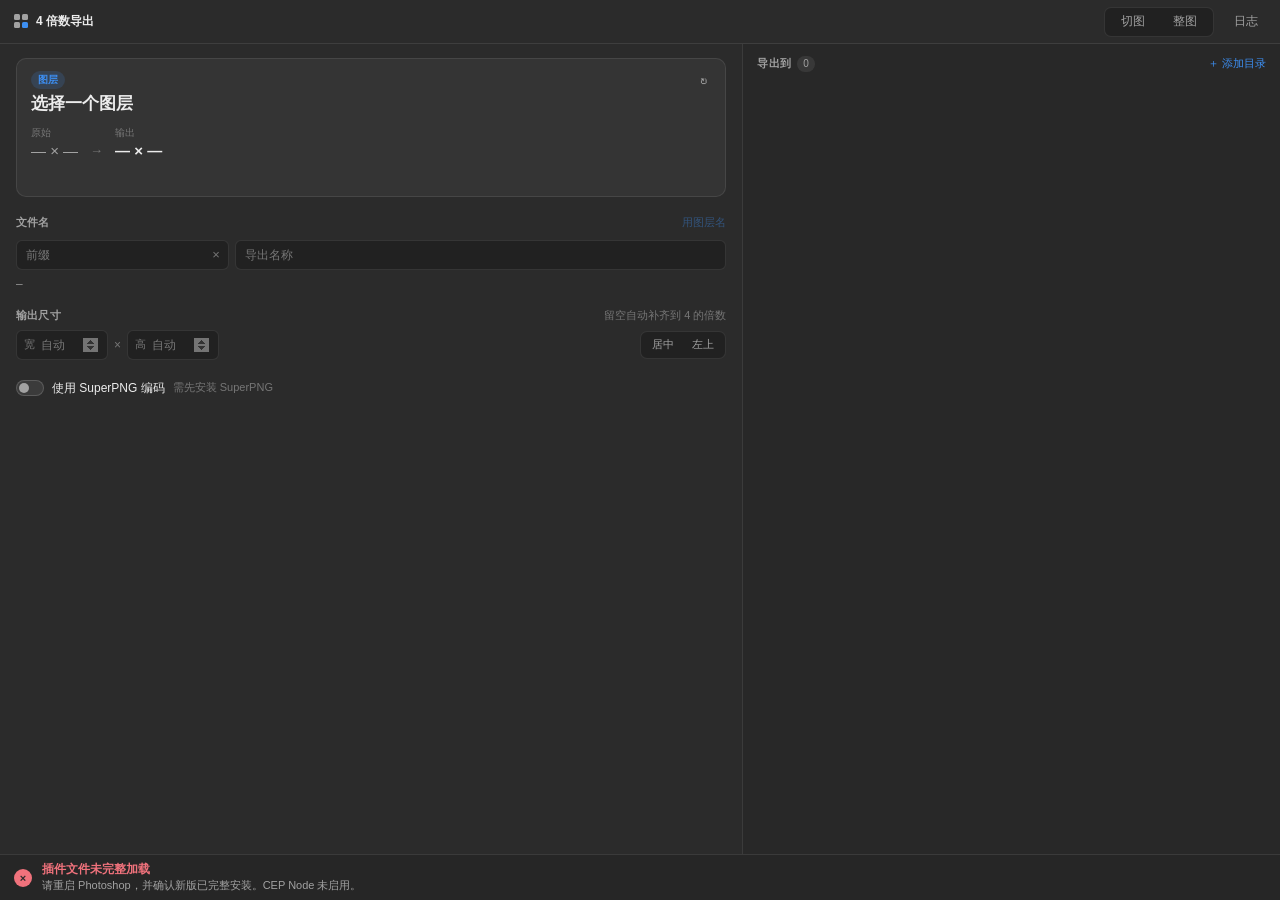
==== com.align4.export/index.html @ 16d5cb98 "feat: redesigned panel and unified export pipeline in v2.0.0 - New layout: selection/canvas mode swi" ====
<!doctype html>
<html lang="zh-CN">
<head><meta charset="utf-8"><meta name="viewport" content="width=device-width,initial-scale=1">
<meta http-equiv="Content-Security-Policy" content="default-src 'self'; script-src 'self'; style-src 'self'; connect-src 'self'; img-src 'self' data:">
<title>4 倍数导出</title><link rel="stylesheet" href="css/panel.css"></head>
<body>
<div class="app" id="app">
 <header class="topbar">
  <div class="brand"><span class="brand-mark" aria-hidden="true"><i></i><i></i><i></i><i></i></span><span>4 倍数导出</span></div>
  <div class="segmented mode-switch" role="tablist" aria-label="导出对象">
   <button id="modeSelection" role="tab" title="导出选中的图层 / 图层组 / 画板">切图</button><button id="modeCanvas" role="tab" title="导出整张画布，不受选中图层影响">整图</button>
  </div>
  <button id="openLog" class="ghost-button" title="运行日志与诊断信息">日志</button>
 </header>

 <div class="body">
  <div class="object-area">
   <section class="object" aria-live="polite">
    <div class="object-head"><span id="objectKind" class="badge">图层</span><button id="refresh" class="icon-button" title="重新读取当前选择" aria-label="重新读取当前选择">↻</button></div>
    <h1 id="objectName">选择一个图层</h1>
    <div class="size-flow">
     <div class="size-cell"><span class="size-label">原始</span><span id="sizeSource" class="size-value">— × —</span></div>
     <span class="size-arrow" aria-hidden="true">→</span>
     <div class="size-cell"><span class="size-label">输出</span><strong id="sizeTarget" class="size-value">— × —</strong></div>
    </div>
    <p id="objectHint" class="hint"></p>
   </section>

  </div>
  <main class="settings">
   <section class="group">
    <div class="group-head"><h2>文件名</h2><button id="resetName" class="link-button" disabled>用图层名</button></div>
    <div class="name-row">
     <div class="field prefix-field"><input id="prefix" type="text" maxlength="32" placeholder="前缀" autocomplete="off" spellcheck="false" aria-label="文件名前缀"><button id="clearPrefix" class="field-clear" title="清空前缀" aria-label="清空前缀">×</button></div>
     <div class="field name-field"><input id="exportName" type="text" maxlength="120" placeholder="导出名称" autocomplete="off" spellcheck="false" aria-label="导出名称" title="按 Enter 导出到最近使用的目录"></div>
    </div>
    <p class="file-preview"><span id="fileName">—</span></p>
   </section>

   <section class="group" id="sizeGroup">
    <div class="group-head"><h2>输出尺寸</h2><span class="muted">留空自动补齐到 4 的倍数</span></div>
    <div class="size-row">
     <label class="field size-field"><span>宽</span><input id="minWidth" type="number" min="1" max="30000" step="1" placeholder="自动" aria-label="最小输出宽度"></label>
     <span class="times">×</span>
     <label class="field size-field"><span>高</span><input id="minHeight" type="number" min="1" max="30000" step="1" placeholder="自动" aria-label="最小输出高度"></label>
     <div class="segmented small anchor-switch" role="radiogroup" aria-label="补边位置">
      <button id="anchorCenter" role="radio" title="透明边均匀分布在四周">居中</button><button id="anchorTopLeft" role="radio" title="透明边只加在右侧和下方">左上</button>
     </div>
    </div>
   </section>

   <label class="toggle-row" title="补边后调用已安装的 SuperPNG 重新编码；失败时不会改存普通 PNG">
    <input id="superPNG" type="checkbox"><span class="toggle" aria-hidden="true"></span><span>使用 SuperPNG 编码</span><span class="muted">需先安装 SuperPNG</span>
   </label>
  </main>

  <aside class="destinations" aria-label="导出目录">
   <div class="dest-head"><h2>导出到</h2><span id="directoryCount" class="count">0</span><button id="addDirectory" class="link-button">＋ 添加目录</button></div>
   <div id="directoryList" class="dest-list"></div>
  </aside>
 </div>

 <footer class="statusbar" id="statusbar" data-kind="idle" role="status" aria-live="polite">
  <span class="status-icon" aria-hidden="true"></span>
  <div class="status-text"><strong id="statusTitle">正在连接 Photoshop…</strong><span id="statusDetail"></span></div>
  <button id="statusOpen" class="ghost-button" hidden>打开目录</button>
  <button id="statusLog" class="ghost-button" hidden>查看日志</button>
  <button id="cancelJob" class="ghost-button danger" hidden>取消</button>
  <div class="progress" aria-hidden="true"><i></i></div>
 </footer>

 <section id="logPanel" class="log-panel" hidden aria-label="运行日志">
  <header class="log-header">
   <h2>运行日志</h2>
   <label class="log-verbose"><input id="logVerbose" type="checkbox">显示详细</label>
   <button id="logCopy" class="primary-button" title="复制环境、日志与 Generator 日志，可直接粘贴发送">复制诊断信息</button>
   <button id="logFolder" class="ghost-button" title="打开日志文件所在目录">打开日志目录</button>
   <button id="logClose" class="icon-button" aria-label="关闭日志">×</button>
  </header>
  <div id="logList" class="log-list" role="log"></div>
  <footer class="log-footer"><span id="logNote"></span><span id="version">v2.0.0</span><button id="restoreSize" class="link-button" title="把面板恢复为 760 × 620">恢复默认大小</button></footer>
  <textarea id="debug" class="debug" hidden readonly aria-label="诊断信息，可按 Ctrl+C 复制"></textarea>
 </section>
</div>
<script src="js/panel.js"></script>
</body>
</html>
---- com.align4.export/css/panel.css ----
/* 4 倍数导出 — panel styles.
   Targets CEP 9+ (Chromium 61): no flex `gap`, `inset`, `:focus-visible` or `:is()`. */

:root {
  --bg: #2b2b2b;            /* replaced at runtime with Photoshop's panel colour */
  --surface: rgba(255, 255, 255, .045);
  --surface-strong: rgba(255, 255, 255, .08);
  --field: rgba(0, 0, 0, .22);
  --border: rgba(255, 255, 255, .09);
  --border-strong: rgba(255, 255, 255, .16);
  --text: #ececec;
  --muted: #a2a2a2;
  --faint: #767676;
  --accent: #3d8ff2;
  --accent-hover: #5aa1f6;
  --accent-soft: rgba(61, 143, 242, .16);
  --accent-ink: #fff;
  --ok: #4cc38a;
  --warn: #e7b44f;
  --err: #f0727c;
  --radius: 8px;
  --mono: Consolas, "Cascadia Mono", "Microsoft YaHei UI", monospace;
}
:root[data-theme="light"] {
  --surface: rgba(0, 0, 0, .035);
  --surface-strong: rgba(0, 0, 0, .07);
  --field: #fff;
  --border: rgba(0, 0, 0, .1);
  --border-strong: rgba(0, 0, 0, .2);
  --text: #1f1f1f;
  --muted: #5f5f5f;
  --faint: #8a8a8a;
  --accent: #1473e6;
  --accent-hover: #0d66d0;
  --accent-soft: rgba(20, 115, 230, .12);
  --ok: #138a52;
  --warn: #a8700b;
  --err: #c9252d;
}

* { box-sizing: border-box; }
html, body { height: 100%; margin: 0; }
body {
  background: var(--bg); color: var(--text); overflow: hidden;
  font: 12px/1.45 "Segoe UI", "Microsoft YaHei UI", "Microsoft YaHei", -apple-system, sans-serif;
  -webkit-font-smoothing: antialiased;
}
button, input, select, textarea { font: inherit; color: inherit; }
button { border: 0; background: none; cursor: pointer; padding: 0; transition: background-color .12s, color .12s, border-color .12s; }
button:disabled { cursor: default; opacity: .4; }
input:focus, button:focus { outline: none; }
button:focus { box-shadow: 0 0 0 2px var(--accent-soft); }
button:focus:not(:hover) { box-shadow: 0 0 0 2px var(--accent); }
button:active:not(:disabled) { -webkit-transform: translateY(1px); transform: translateY(1px); }
[hidden] { display: none !important; }
h1, h2, p { margin: 0; }
h2 { font-size: 11px; font-weight: 600; color: var(--muted); letter-spacing: .02em; }
.muted { color: var(--faint); font-size: 11px; }

.app { display: flex; flex-direction: column; height: 100%; }

/* ---- Top bar ---- */
.topbar { display: flex; align-items: center; height: 44px; flex: 0 0 44px; padding: 0 12px 0 14px; border-bottom: 1px solid var(--border); }
.brand { display: flex; align-items: center; font-weight: 600; font-size: 12px; white-space: nowrap; margin-right: auto; }
.brand-mark { display: grid; grid-template-columns: 6px 6px; grid-gap: 2px; margin-right: 8px; }
.brand-mark i { width: 6px; height: 6px; border-radius: 1.5px; background: var(--muted); }
.brand-mark i:last-child { background: var(--accent); }
.mode-switch { margin-right: 10px; }

.segmented { display: inline-flex; padding: 2px; border-radius: 7px; background: var(--field); border: 1px solid var(--border); }
.segmented button { height: 24px; padding: 0 14px; border-radius: 5px; color: var(--muted); font-weight: 500; white-space: nowrap; }
.segmented button:hover:not(:disabled) { color: var(--text); }
.segmented button[aria-selected="true"], .segmented button[aria-checked="true"] { background: var(--surface-strong); color: var(--text); box-shadow: 0 1px 2px rgba(0, 0, 0, .25); }
.segmented.small button { height: 22px; padding: 0 9px; font-size: 11px; }

.ghost-button { height: 26px; padding: 0 10px; border-radius: 6px; color: var(--muted); white-space: nowrap; }
.ghost-button:hover:not(:disabled) { background: var(--surface-strong); color: var(--text); }
.ghost-button.danger:hover:not(:disabled) { color: var(--err); }
.primary-button { height: 26px; padding: 0 12px; border-radius: 6px; background: var(--accent); color: var(--accent-ink); font-weight: 600; white-space: nowrap; }
.primary-button:hover:not(:disabled) { background: var(--accent-hover); }
.link-button { color: var(--accent); font-size: 11px; white-space: nowrap; padding: 2px 0; }
.link-button:hover:not(:disabled) { color: var(--accent-hover); text-decoration: underline; }
.icon-button { width: 26px; height: 26px; border-radius: 6px; color: var(--muted); font-size: 15px; line-height: 26px; text-align: center; }
.icon-button:hover:not(:disabled) { background: var(--surface-strong); color: var(--text); }

/* ---- Body: settings | destinations ---- */
.body { flex: 1; min-height: 0; display: grid; grid-template-columns: minmax(0, 1fr) minmax(250px, 42%); grid-template-rows: auto minmax(0, 1fr);
  grid-template-areas: "object dest" "settings dest"; }
.object-area { grid-area: object; min-width: 0; padding: 14px 16px 0; }
.settings { grid-area: settings; min-width: 0; overflow-y: auto; padding: 16px 16px 16px; }
.settings > * + * { margin-top: 16px; }
.destinations { grid-area: dest; min-width: 0; min-height: 0; display: flex; flex-direction: column; border-left: 1px solid var(--border); background: rgba(0, 0, 0, .08); }
:root[data-theme="light"] .destinations { background: rgba(0, 0, 0, .025); }

/* Object card */
.object { padding: 12px 14px; border-radius: 10px; background: var(--surface); border: 1px solid var(--border); }
.object-head { display: flex; align-items: center; justify-content: space-between; height: 22px; margin: -2px -6px 2px 0; }
.badge { display: inline-block; height: 18px; line-height: 18px; padding: 0 7px; border-radius: 9px; font-size: 10px; font-weight: 600; color: var(--accent); background: var(--accent-soft); }
.object h1 { font-size: 17px; font-weight: 600; line-height: 1.35; white-space: nowrap; overflow: hidden; text-overflow: ellipsis; }
.object.empty h1 { color: var(--muted); font-weight: 500; }
.size-flow { display: flex; align-items: flex-end; margin-top: 10px; }
.size-cell { min-width: 0; }
.size-label { display: block; font-size: 10px; color: var(--faint); }
.size-value { display: block; font-size: 15px; font-variant-numeric: tabular-nums; white-space: nowrap; color: var(--muted); }
strong.size-value { color: var(--text); font-weight: 600; }
.size-arrow { color: var(--faint); margin: 0 12px 1px; font-size: 13px; }
.hint { font-size: 11px; color: var(--faint); margin-top: 6px; min-height: 16px; }
.hint.warn { color: var(--warn); }

/* Groups and fields */
.group-head { display: flex; align-items: baseline; justify-content: space-between; margin-bottom: 7px; }
.group-head h2 { margin-right: 8px; }
.field { position: relative; display: block; }
.field input { width: 100%; height: 30px; padding: 0 9px; border-radius: 6px; border: 1px solid var(--border); background: var(--field); }
.field input::-webkit-input-placeholder { color: var(--faint); }
.field input:hover { border-color: var(--border-strong); }
.field input:focus { border-color: var(--accent); box-shadow: 0 0 0 2px var(--accent-soft); }
.field input:disabled { opacity: .5; }
.field.invalid input { border-color: var(--err); }
.name-row { display: flex; }
.prefix-field { flex: 0 0 30%; min-width: 0; margin-right: 6px; }
.prefix-field input { padding-right: 24px; }
.field-clear { position: absolute; right: 3px; top: 5px; width: 20px; height: 20px; border-radius: 4px; color: var(--faint); font-size: 13px; line-height: 20px; }
.field-clear:hover { color: var(--text); background: var(--surface-strong); }
.name-field { flex: 1; min-width: 0; }
.name-field.custom input { border-color: var(--accent-soft); }
.file-preview { margin-top: 6px; font: 11px/1.4 var(--mono); color: var(--muted); white-space: nowrap; overflow: hidden; text-overflow: ellipsis; }
.file-preview .warn { color: var(--warn); font-family: inherit; }

.size-row { display: flex; align-items: center; }
.size-field { width: 92px; flex: 0 1 92px; min-width: 64px; }
.size-field span { position: absolute; left: 8px; top: 7px; font-size: 11px; color: var(--faint); pointer-events: none; }
.size-field input { padding-left: 24px; font-variant-numeric: tabular-nums; }
.size-field input::-webkit-inner-spin-button { opacity: .4; }
.times { color: var(--faint); margin: 0 6px; }
.anchor-switch { margin-left: auto; padding-left: 2px; }

.toggle-row { display: flex; align-items: center; cursor: pointer; min-height: 24px; }
.toggle-row input { position: absolute; opacity: 0; width: 1px; height: 1px; }
.toggle { position: relative; width: 28px; height: 16px; flex: 0 0 28px; border-radius: 8px; background: var(--surface-strong); border: 1px solid var(--border-strong); margin-right: 8px; transition: background-color .15s; }
.toggle:after { content: ""; position: absolute; top: 2px; left: 2px; width: 10px; height: 10px; border-radius: 50%; background: var(--muted); transition: left .15s, background-color .15s; }
.toggle-row input:checked + .toggle { background: var(--accent); border-color: var(--accent); }
.toggle-row input:checked + .toggle:after { left: 14px; background: #fff; }
.toggle-row input:focus + .toggle { box-shadow: 0 0 0 2px var(--accent-soft); }
.toggle-row input:disabled ~ * { opacity: .5; }
.toggle-row .muted { margin-left: 8px; }

/* ---- Destinations ---- */
.dest-head { display: flex; align-items: center; height: 40px; flex: 0 0 40px; padding: 0 14px; }
.count { margin-left: 6px; min-width: 18px; height: 16px; line-height: 16px; padding: 0 5px; border-radius: 8px; text-align: center; font-size: 10px; color: var(--muted); background: var(--surface-strong); }
.dest-head .link-button { margin-left: auto; }
.dest-list { flex: 1; min-height: 0; overflow-y: auto; padding: 0 8px 10px; }

.dest { position: relative; display: flex; align-items: center; padding: 8px 8px 8px 10px; border-radius: 8px; border: 1px solid transparent; }
.dest + .dest { margin-top: 2px; }
.dest:hover { background: var(--surface); }
.dest.recent { background: var(--surface); border-color: var(--border); }
.dest.missing .dest-path { color: var(--warn); }
.dest-icon { flex: 0 0 18px; width: 18px; height: 18px; margin-right: 10px; color: var(--faint); }
.dest.recent .dest-icon { color: var(--accent); }
.dest-main { flex: 1; min-width: 0; }
.dest-name { display: block; width: 100%; height: 20px; padding: 0 4px; margin-left: -4px; border: 1px solid transparent; border-radius: 4px; background: transparent; font-weight: 600; text-overflow: ellipsis; }
.dest-name:hover { border-color: var(--border); }
.dest-name:focus { border-color: var(--accent); background: var(--field); }
.dest-path, .dest-last { font-size: 10.5px; color: var(--faint); white-space: nowrap; overflow: hidden; text-overflow: ellipsis; }
.dest-last { color: var(--muted); }
.dest-last.ok:before { content: "✓ "; color: var(--ok); }
.dest-last.error { color: var(--err); }
.dest-export { flex: 0 0 auto; min-width: 58px; height: 28px; padding: 0 12px; margin-left: 8px; border-radius: 6px; background: var(--accent); color: var(--accent-ink); font-weight: 600; white-space: nowrap; }
.dest-export:hover:not(:disabled) { background: var(--accent-hover); }
.dest:not(.recent) .dest-export { background: var(--surface-strong); color: var(--text); }
.dest:not(.recent) .dest-export:hover:not(:disabled) { background: var(--accent); color: var(--accent-ink); }
.dest.running .dest-export { background: var(--accent-soft); color: var(--accent); opacity: 1; }
.dest-remove { position: absolute; right: -2px; top: -4px; height: 18px; min-width: 18px; padding: 0 5px; border-radius: 9px; font-size: 11px; line-height: 18px; color: var(--muted); background: var(--bg); border: 1px solid var(--border-strong); opacity: 0; }
.dest:hover .dest-remove, .dest-remove:focus, .dest-remove.confirm { opacity: 1; }
.dest .dest-remove:disabled { display: none; }
.dest-remove:hover, .dest-remove.confirm { color: #fff; background: var(--err); border-color: var(--err); }

.spinner { display: inline-block; width: 11px; height: 11px; border-radius: 50%; border: 2px solid currentColor; border-right-color: transparent; vertical-align: -1px; margin-right: 5px; -webkit-animation: spin .7s linear infinite; animation: spin .7s linear infinite; }
@-webkit-keyframes spin { to { -webkit-transform: rotate(360deg); } }
@keyframes spin { to { transform: rotate(360deg); } }

.empty-dest { margin: 8px 6px; padding: 18px 14px; border: 1px dashed var(--border-strong); border-radius: 10px; text-align: center; color: var(--muted); }
.empty-dest p { margin-bottom: 10px; line-height: 1.6; }

/* ---- Status bar ---- */
.statusbar { position: relative; display: flex; align-items: center; height: 46px; flex: 0 0 46px; padding: 0 10px 0 14px; border-top: 1px solid var(--border); background: rgba(0, 0, 0, .12); }
:root[data-theme="light"] .statusbar { background: rgba(0, 0, 0, .03); }
.status-icon { flex: 0 0 18px; width: 18px; height: 18px; margin-right: 10px; border-radius: 50%; text-align: center; line-height: 18px; font-size: 11px; font-weight: 700; color: var(--bg); background: var(--faint); }
.status-text { flex: 1; min-width: 0; display: flex; flex-direction: column; justify-content: center; }
.status-text strong { font-weight: 600; white-space: nowrap; overflow: hidden; text-overflow: ellipsis; }
.status-text span { font-size: 11px; color: var(--muted); white-space: nowrap; overflow: hidden; text-overflow: ellipsis; }
.statusbar .ghost-button { margin-left: 4px; }
.statusbar[data-kind="idle"] .status-icon { background: var(--surface-strong); }
.statusbar[data-kind="idle"] .status-icon:after { content: ""; display: inline-block; width: 6px; height: 6px; border-radius: 50%; background: var(--faint); vertical-align: 1px; }
.statusbar[data-kind="ready"] .status-icon { background: var(--surface-strong); }
.statusbar[data-kind="ready"] .status-icon:after { content: ""; display: inline-block; width: 6px; height: 6px; border-radius: 50%; background: var(--ok); vertical-align: 1px; }
.statusbar[data-kind="ok"] .status-icon { background: var(--ok); }
.statusbar[data-kind="ok"] .status-icon:after { content: "✓"; }
.statusbar[data-kind="warn"] .status-icon { background: var(--warn); }
.statusbar[data-kind="warn"] .status-icon:after { content: "!"; }
.statusbar[data-kind="error"] .status-icon { background: var(--err); }
.statusbar[data-kind="error"] .status-icon:after { content: "×"; }
.statusbar[data-kind="error"] .status-text strong { color: var(--err); }
.statusbar[data-kind="working"] .status-icon { background: none; border: 2px solid var(--accent); border-right-color: transparent; -webkit-animation: spin .8s linear infinite; animation: spin .8s linear infinite; }
.progress { position: absolute; left: 0; right: 0; top: -1px; height: 2px; overflow: hidden; opacity: 0; }
.progress i { position: absolute; top: 0; left: -30%; width: 30%; height: 100%; background: var(--accent); }
.statusbar[data-kind="working"] .progress { opacity: 1; }
.statusbar[data-kind="working"] .progress i { -webkit-animation: slide 1.3s ease-in-out infinite; animation: slide 1.3s ease-in-out infinite; }
@-webkit-keyframes slide { to { left: 100%; } }
@keyframes slide { to { left: 100%; } }

/* ---- Log panel ---- */
.log-panel { position: fixed; top: 0; right: 0; bottom: 0; left: 0; z-index: 50; display: flex; flex-direction: column; padding: 10px 12px; background: var(--bg); }
.log-header { display: flex; align-items: center; flex: 0 0 auto; margin-bottom: 8px; }
.log-header h2 { font-size: 13px; color: var(--text); margin-right: auto; }
.log-header > * + * { margin-left: 6px; }
.log-verbose { display: flex; align-items: center; font-size: 11px; color: var(--muted); cursor: pointer; margin-right: 4px; }
.log-verbose input { margin: 0 4px 0 0; }
.log-list { flex: 1; min-height: 0; overflow: auto; padding: 8px 10px; border-radius: 8px; background: rgba(0, 0, 0, .28); border: 1px solid var(--border); font: 11px/1.6 var(--mono); -webkit-user-select: text; user-select: text; }
:root[data-theme="light"] .log-list { background: #fff; }
.log-row { white-space: pre-wrap; word-break: break-all; }
.log-debug { color: var(--faint); }
.log-warn { color: var(--warn); }
.log-error { color: var(--err); }
.log-empty { color: var(--faint); font-family: inherit; padding: 6px 0; }
.log-footer { display: flex; align-items: center; flex: 0 0 auto; margin-top: 6px; font-size: 10.5px; color: var(--faint); }
.log-footer > span:first-child { flex: 1; min-width: 0; white-space: nowrap; overflow: hidden; text-overflow: ellipsis; margin-right: 10px; }
.log-footer .link-button { margin-left: 10px; font-size: 10.5px; }
.debug { position: absolute; left: 12px; right: 12px; bottom: 34px; height: 45%; padding: 10px; border-radius: 8px; border: 1px solid var(--accent); background: var(--bg); font: 11px/1.5 var(--mono); }

/* Scrollbars */
::-webkit-scrollbar { width: 8px; height: 8px; }
::-webkit-scrollbar-thumb { background: var(--surface-strong); border-radius: 4px; border: 2px solid transparent; background-clip: content-box; }
::-webkit-scrollbar-thumb:hover { background-color: var(--border-strong); }

/* ---- Narrow panels: stack the two columns ---- */
/* Order: object, then the directories (the main action), then the settings. */
@media (max-width: 620px) {
  .body { display: flex; flex-direction: column; overflow-y: auto; }
  .object-area { order: 0; flex: 0 0 auto; padding: 12px 12px 0; }
  .destinations { order: 1; flex: 0 0 auto; border-left: 0; background: none; }
  .settings { order: 2; flex: 0 0 auto; overflow: visible; border-top: 1px solid var(--border); }
  .dest-head { padding: 0 12px; }
  .dest-list { overflow: visible; padding: 0 4px 8px; }
  .brand > span:last-child { display: none; }
}
@media (max-width: 460px) {
  .settings { padding: 12px; }
  .dest-path { display: none; }
  .anchor-switch { margin-left: 8px; }
  .size-field { width: 76px; flex-basis: 76px; }
  .toggle-row .muted { display: none; }
}
@media (prefers-reduced-motion: reduce) {
  .spinner, .statusbar[data-kind="working"] .status-icon, .statusbar[data-kind="working"] .progress i { -webkit-animation: none; animation: none; }
}
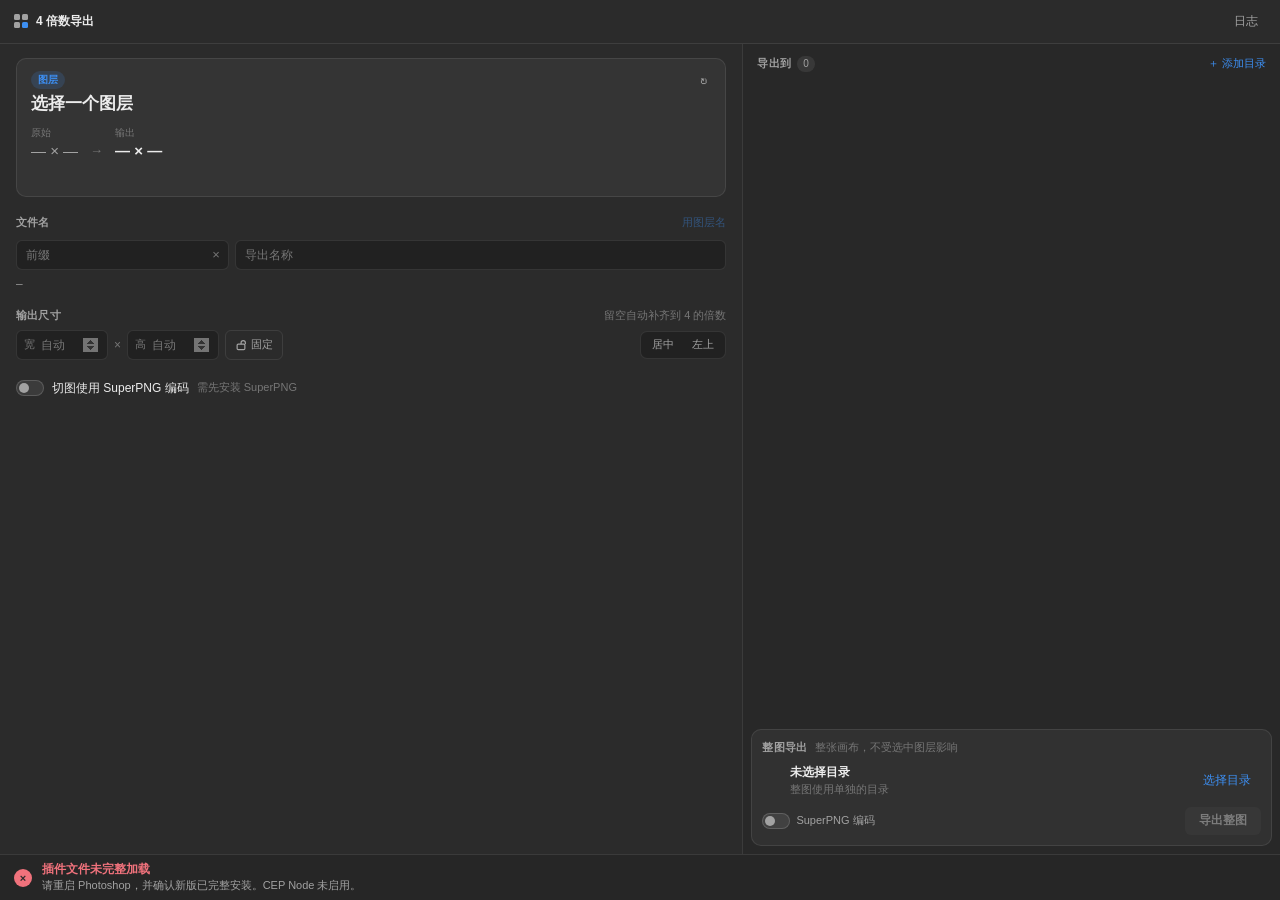
==== commit 9c9f8928: "feat: separate canvas export card and fixed output size - Drop the slice/canvas mode switch. Whole-c" ====
--- a/com.align4.export/index.html
+++ b/com.align4.export/index.html
@@ -7,9 +7,6 @@
 <div class="app" id="app">
  <header class="topbar">
   <div class="brand"><span class="brand-mark" aria-hidden="true"><i></i><i></i><i></i><i></i></span><span>4 倍数导出</span></div>
-  <div class="segmented mode-switch" role="tablist" aria-label="导出对象">
-   <button id="modeSelection" role="tab" title="导出选中的图层 / 图层组 / 画板">切图</button><button id="modeCanvas" role="tab" title="导出整张画布，不受选中图层影响">整图</button>
-  </div>
   <button id="openLog" class="ghost-button" title="运行日志与诊断信息">日志</button>
  </header>
 
@@ -38,11 +35,12 @@
    </section>
 
    <section class="group" id="sizeGroup">
-    <div class="group-head"><h2>输出尺寸</h2><span class="muted">留空自动补齐到 4 的倍数</span></div>
+    <div class="group-head"><h2>输出尺寸</h2><span id="sizeHint" class="muted">留空自动补齐到 4 的倍数</span></div>
     <div class="size-row">
      <label class="field size-field"><span>宽</span><input id="minWidth" type="number" min="1" max="30000" step="1" placeholder="自动" aria-label="最小输出宽度"></label>
      <span class="times">×</span>
      <label class="field size-field"><span>高</span><input id="minHeight" type="number" min="1" max="30000" step="1" placeholder="自动" aria-label="最小输出高度"></label>
+     <button id="lockSize" class="lock-button" aria-pressed="false" title="固定后，之后的每张切图都按这个尺寸输出"><svg viewBox="0 0 14 14" width="12" height="12" fill="none" stroke="currentColor" stroke-width="1.4" aria-hidden="true"><rect x="2.5" y="6" width="9" height="6.5" rx="1.3"/><path class="shackle" d="M4.5 6V4.3a2.5 2.5 0 0 1 5 0V6"/></svg><span>固定</span></button>
      <div class="segmented small anchor-switch" role="radiogroup" aria-label="补边位置">
       <button id="anchorCenter" role="radio" title="透明边均匀分布在四周">居中</button><button id="anchorTopLeft" role="radio" title="透明边只加在右侧和下方">左上</button>
      </div>
@@ -50,13 +48,29 @@
    </section>
 
    <label class="toggle-row" title="补边后调用已安装的 SuperPNG 重新编码；失败时不会改存普通 PNG">
-    <input id="superPNG" type="checkbox"><span class="toggle" aria-hidden="true"></span><span>使用 SuperPNG 编码</span><span class="muted">需先安装 SuperPNG</span>
+    <input id="superPNG" type="checkbox"><span class="toggle" aria-hidden="true"></span><span>切图使用 SuperPNG 编码</span><span class="muted">需先安装 SuperPNG</span>
    </label>
   </main>
 
   <aside class="destinations" aria-label="导出目录">
    <div class="dest-head"><h2>导出到</h2><span id="directoryCount" class="count">0</span><button id="addDirectory" class="link-button">＋ 添加目录</button></div>
    <div id="directoryList" class="dest-list"></div>
+   <section class="canvas-card" aria-label="整图导出">
+    <div class="canvas-head"><h2>整图导出</h2><span class="muted">整张画布，不受选中图层影响</span></div>
+    <div class="canvas-dir">
+     <span class="dest-icon" id="canvasIcon" aria-hidden="true"></span>
+     <div class="dest-main">
+      <strong id="canvasDirName" class="canvas-dir-name">未选择目录</strong>
+      <p id="canvasDirPath" class="dest-path">整图使用单独的目录</p>
+      <p id="canvasLast" class="dest-last" hidden></p>
+     </div>
+     <button id="canvasFolder" class="ghost-button">选择目录</button>
+    </div>
+    <div class="canvas-actions">
+     <label class="toggle-row small" title="整图单独设置，默认关闭"><input id="canvasSuperPNG" type="checkbox"><span class="toggle" aria-hidden="true"></span><span>SuperPNG 编码</span></label>
+     <button id="canvasExport" class="canvas-export" disabled>导出整图</button>
+    </div>
+   </section>
   </aside>
  </div>
 
--- a/com.align4.export/css/panel.css
+++ b/com.align4.export/css/panel.css
@@ -65,7 +65,6 @@
 .brand-mark { display: grid; grid-template-columns: 6px 6px; grid-gap: 2px; margin-right: 8px; }
 .brand-mark i { width: 6px; height: 6px; border-radius: 1.5px; background: var(--muted); }
 .brand-mark i:last-child { background: var(--accent); }
-.mode-switch { margin-right: 10px; }
 
 .segmented { display: inline-flex; padding: 2px; border-radius: 7px; background: var(--field); border: 1px solid var(--border); }
 .segmented button { height: 24px; padding: 0 14px; border-radius: 5px; color: var(--muted); font-weight: 500; white-space: nowrap; }
@@ -133,6 +132,13 @@
 .size-field input { padding-left: 24px; font-variant-numeric: tabular-nums; }
 .size-field input::-webkit-inner-spin-button { opacity: .4; }
 .times { color: var(--faint); margin: 0 6px; }
+.lock-button { display: inline-flex; align-items: center; height: 30px; padding: 0 9px; margin-left: 6px; border-radius: 6px; border: 1px solid var(--border); color: var(--muted); white-space: nowrap; font-size: 11px; }
+.lock-button svg { margin-right: 4px; }
+.lock-button:hover:not(:disabled) { border-color: var(--border-strong); color: var(--text); }
+.lock-button[aria-pressed="false"] .shackle { -webkit-transform: translateX(2.6px); transform: translateX(2.6px); }
+.lock-button[aria-pressed="true"] { background: var(--accent-soft); border-color: var(--accent); color: var(--accent); font-weight: 600; }
+.size-locked .size-field input:disabled { opacity: 1; color: var(--accent); border-color: var(--accent-soft); }
+#sizeHint.locked { color: var(--accent); }
 .anchor-switch { margin-left: auto; padding-left: 2px; }
 
 .toggle-row { display: flex; align-items: center; cursor: pointer; min-height: 24px; }
@@ -182,6 +188,22 @@
 
 .empty-dest { margin: 8px 6px; padding: 18px 14px; border: 1px dashed var(--border-strong); border-radius: 10px; text-align: center; color: var(--muted); }
 .empty-dest p { margin-bottom: 10px; line-height: 1.6; }
+
+/* Whole-canvas export: pinned under the directory list */
+.canvas-card { flex: 0 0 auto; margin: 0 8px 8px; padding: 10px 10px 10px 10px; border-radius: 10px; background: var(--surface); border: 1px solid var(--border); }
+.canvas-head { display: flex; align-items: baseline; margin-bottom: 8px; }
+.canvas-head h2 { margin-right: 8px; }
+.canvas-head .muted { white-space: nowrap; overflow: hidden; text-overflow: ellipsis; font-size: 10.5px; }
+.canvas-dir { display: flex; align-items: center; }
+.canvas-dir .ghost-button { margin-left: 6px; color: var(--accent); }
+.canvas-dir-name { display: block; font-weight: 600; white-space: nowrap; overflow: hidden; text-overflow: ellipsis; }
+.canvas-card.unset .canvas-dir-name { color: var(--muted); font-weight: 500; }
+.canvas-actions { display: flex; align-items: center; margin-top: 10px; }
+.toggle-row.small { font-size: 11px; color: var(--muted); margin-right: auto; }
+.toggle-row.small .toggle { margin-right: 6px; }
+.canvas-export { height: 28px; padding: 0 14px; border-radius: 6px; background: var(--surface-strong); color: var(--text); font-weight: 600; white-space: nowrap; }
+.canvas-export:hover:not(:disabled) { background: var(--accent); color: var(--accent-ink); }
+.canvas-card.running .canvas-export { background: var(--accent-soft); color: var(--accent); opacity: 1; }
 
 /* ---- Status bar ---- */
 .statusbar { position: relative; display: flex; align-items: center; height: 46px; flex: 0 0 46px; padding: 0 10px 0 14px; border-top: 1px solid var(--border); background: rgba(0, 0, 0, .12); }
@@ -249,7 +271,8 @@
   .settings { padding: 12px; }
   .dest-path { display: none; }
   .anchor-switch { margin-left: 8px; }
-  .size-field { width: 76px; flex-basis: 76px; }
+  .size-field { width: 70px; flex-basis: 70px; min-width: 56px; }
+  .lock-button span { display: none; }
   .toggle-row .muted { display: none; }
 }
 @media (prefers-reduced-motion: reduce) {
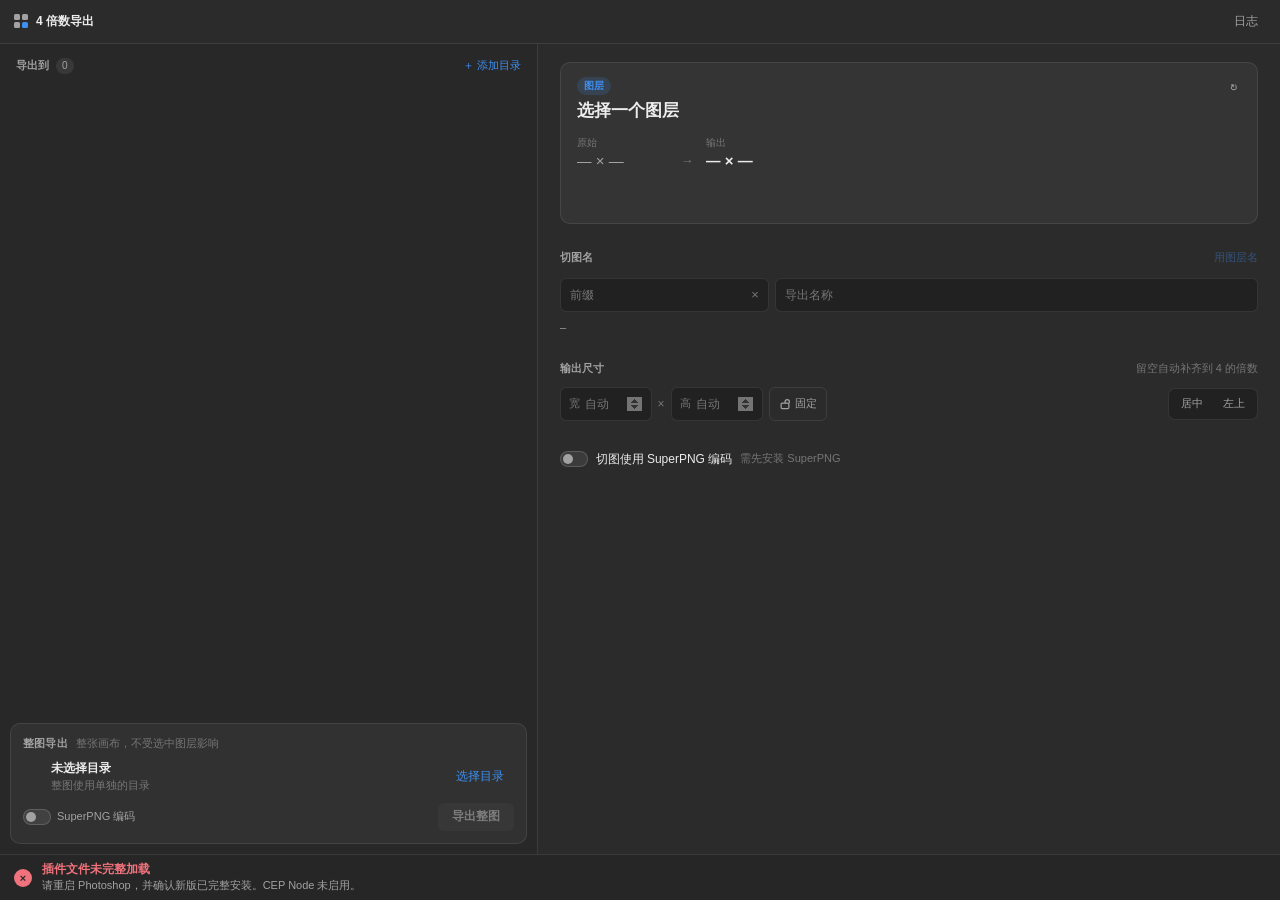
==== commit 04f62027: "copy: rename the 文件名 section to 切图名 Co-Authored-By: Claude Opus 5.5 <noreply@anthropic.com>" ====
--- a/com.align4.export/index.html
+++ b/com.align4.export/index.html
@@ -26,7 +26,7 @@
   </div>
   <main class="settings">
    <section class="group">
-    <div class="group-head"><h2>文件名</h2><button id="resetName" class="link-button" disabled>用图层名</button></div>
+    <div class="group-head"><h2>切图名</h2><button id="resetName" class="link-button" disabled>用图层名</button></div>
     <div class="name-row">
      <div class="field prefix-field"><input id="prefix" type="text" maxlength="32" placeholder="前缀" autocomplete="off" spellcheck="false" aria-label="文件名前缀"><button id="clearPrefix" class="field-clear" title="清空前缀" aria-label="清空前缀">×</button></div>
      <div class="field name-field"><input id="exportName" type="text" maxlength="120" placeholder="导出名称" autocomplete="off" spellcheck="false" aria-label="导出名称" title="按 Enter 导出到最近使用的目录"></div>
--- a/com.align4.export/css/panel.css
+++ b/com.align4.export/css/panel.css
@@ -70,7 +70,7 @@
 .segmented button { height: 24px; padding: 0 14px; border-radius: 5px; color: var(--muted); font-weight: 500; white-space: nowrap; }
 .segmented button:hover:not(:disabled) { color: var(--text); }
 .segmented button[aria-selected="true"], .segmented button[aria-checked="true"] { background: var(--surface-strong); color: var(--text); box-shadow: 0 1px 2px rgba(0, 0, 0, .25); }
-.segmented.small button { height: 22px; padding: 0 9px; font-size: 11px; }
+.segmented.small button { height: 26px; padding: 0 10px; font-size: 11px; }
 
 .ghost-button { height: 26px; padding: 0 10px; border-radius: 6px; color: var(--muted); white-space: nowrap; }
 .ghost-button:hover:not(:disabled) { background: var(--surface-strong); color: var(--text); }
@@ -83,34 +83,37 @@
 .icon-button:hover:not(:disabled) { background: var(--surface-strong); color: var(--text); }
 
 /* ---- Body: settings | destinations ---- */
-.body { flex: 1; min-height: 0; display: grid; grid-template-columns: minmax(0, 1fr) minmax(250px, 42%); grid-template-rows: auto minmax(0, 1fr);
-  grid-template-areas: "object dest" "settings dest"; }
-.object-area { grid-area: object; min-width: 0; padding: 14px 16px 0; }
-.settings { grid-area: settings; min-width: 0; overflow-y: auto; padding: 16px 16px 16px; }
-.settings > * + * { margin-top: 16px; }
-.destinations { grid-area: dest; min-width: 0; min-height: 0; display: flex; flex-direction: column; border-left: 1px solid var(--border); background: rgba(0, 0, 0, .08); }
+.body { flex: 1; min-height: 0; display: grid; grid-template-columns: minmax(250px, 42%) minmax(0, 1fr); grid-template-rows: auto minmax(0, 1fr);
+  grid-template-areas: "dest object" "dest settings"; }
+.object-area { grid-area: object; min-width: 0; padding: 18px 22px 0; }
+.settings { grid-area: settings; min-width: 0; overflow-y: auto; padding: 24px 22px 20px; }
+.settings > * + * { margin-top: 26px; }
+.destinations { grid-area: dest; min-width: 0; min-height: 0; display: flex; flex-direction: column; border-right: 1px solid var(--border); background: rgba(0, 0, 0, .08); }
 :root[data-theme="light"] .destinations { background: rgba(0, 0, 0, .025); }
 
 /* Object card */
-.object { padding: 12px 14px; border-radius: 10px; background: var(--surface); border: 1px solid var(--border); }
+/* Fixed height: content changes (names, sizes, hints) must never move the layout below. */
+.object { height: 162px; overflow: hidden; padding: 14px 16px; border-radius: 10px; background: var(--surface); border: 1px solid var(--border); }
 .object-head { display: flex; align-items: center; justify-content: space-between; height: 22px; margin: -2px -6px 2px 0; }
 .badge { display: inline-block; height: 18px; line-height: 18px; padding: 0 7px; border-radius: 9px; font-size: 10px; font-weight: 600; color: var(--accent); background: var(--accent-soft); }
-.object h1 { font-size: 17px; font-weight: 600; line-height: 1.35; white-space: nowrap; overflow: hidden; text-overflow: ellipsis; }
+.object h1 { height: 23px; font-size: 17px; font-weight: 600; line-height: 23px; white-space: nowrap; overflow: hidden; text-overflow: ellipsis; }
 .object.empty h1 { color: var(--muted); font-weight: 500; }
-.size-flow { display: flex; align-items: flex-end; margin-top: 10px; }
+.size-flow { display: flex; align-items: flex-end; height: 38px; margin-top: 12px; }
 .size-cell { min-width: 0; }
+.size-cell:first-child { min-width: 92px; }
 .size-label { display: block; font-size: 10px; color: var(--faint); }
-.size-value { display: block; font-size: 15px; font-variant-numeric: tabular-nums; white-space: nowrap; color: var(--muted); }
+.size-value { display: block; height: 22px; line-height: 22px; overflow: hidden; text-overflow: ellipsis; font-size: 15px; font-variant-numeric: tabular-nums; white-space: nowrap; color: var(--muted); }
 strong.size-value { color: var(--text); font-weight: 600; }
 .size-arrow { color: var(--faint); margin: 0 12px 1px; font-size: 13px; }
-.hint { font-size: 11px; color: var(--faint); margin-top: 6px; min-height: 16px; }
+/* Always two lines tall, so a long hint wraps instead of being cut, and never resizes the card. */
+.hint { height: 34px; line-height: 17px; font-size: 11px; color: var(--faint); margin-top: 10px; overflow: hidden; display: -webkit-box; -webkit-box-orient: vertical; -webkit-line-clamp: 2; }
 .hint.warn { color: var(--warn); }
 
 /* Groups and fields */
-.group-head { display: flex; align-items: baseline; justify-content: space-between; margin-bottom: 7px; }
+.group-head { display: flex; align-items: baseline; justify-content: space-between; margin-bottom: 10px; }
 .group-head h2 { margin-right: 8px; }
 .field { position: relative; display: block; }
-.field input { width: 100%; height: 30px; padding: 0 9px; border-radius: 6px; border: 1px solid var(--border); background: var(--field); }
+.field input { width: 100%; height: 34px; padding: 0 9px; border-radius: 6px; border: 1px solid var(--border); background: var(--field); }
 .field input::-webkit-input-placeholder { color: var(--faint); }
 .field input:hover { border-color: var(--border-strong); }
 .field input:focus { border-color: var(--accent); box-shadow: 0 0 0 2px var(--accent-soft); }
@@ -119,20 +122,20 @@
 .name-row { display: flex; }
 .prefix-field { flex: 0 0 30%; min-width: 0; margin-right: 6px; }
 .prefix-field input { padding-right: 24px; }
-.field-clear { position: absolute; right: 3px; top: 5px; width: 20px; height: 20px; border-radius: 4px; color: var(--faint); font-size: 13px; line-height: 20px; }
+.field-clear { position: absolute; right: 4px; top: 7px; width: 20px; height: 20px; border-radius: 4px; color: var(--faint); font-size: 13px; line-height: 20px; }
 .field-clear:hover { color: var(--text); background: var(--surface-strong); }
 .name-field { flex: 1; min-width: 0; }
 .name-field.custom input { border-color: var(--accent-soft); }
-.file-preview { margin-top: 6px; font: 11px/1.4 var(--mono); color: var(--muted); white-space: nowrap; overflow: hidden; text-overflow: ellipsis; }
+.file-preview { margin-top: 8px; font: 11px/1.4 var(--mono); color: var(--muted); white-space: nowrap; overflow: hidden; text-overflow: ellipsis; }
 .file-preview .warn { color: var(--warn); font-family: inherit; }
 
 .size-row { display: flex; align-items: center; }
 .size-field { width: 92px; flex: 0 1 92px; min-width: 64px; }
-.size-field span { position: absolute; left: 8px; top: 7px; font-size: 11px; color: var(--faint); pointer-events: none; }
+.size-field span { position: absolute; left: 9px; top: 9px; font-size: 11px; color: var(--faint); pointer-events: none; }
 .size-field input { padding-left: 24px; font-variant-numeric: tabular-nums; }
 .size-field input::-webkit-inner-spin-button { opacity: .4; }
 .times { color: var(--faint); margin: 0 6px; }
-.lock-button { display: inline-flex; align-items: center; height: 30px; padding: 0 9px; margin-left: 6px; border-radius: 6px; border: 1px solid var(--border); color: var(--muted); white-space: nowrap; font-size: 11px; }
+.lock-button { display: inline-flex; align-items: center; height: 34px; padding: 0 9px; margin-left: 6px; border-radius: 6px; border: 1px solid var(--border); color: var(--muted); white-space: nowrap; font-size: 11px; }
 .lock-button svg { margin-right: 4px; }
 .lock-button:hover:not(:disabled) { border-color: var(--border-strong); color: var(--text); }
 .lock-button[aria-pressed="false"] .shackle { -webkit-transform: translateX(2.6px); transform: translateX(2.6px); }
@@ -152,13 +155,13 @@
 .toggle-row .muted { margin-left: 8px; }
 
 /* ---- Destinations ---- */
-.dest-head { display: flex; align-items: center; height: 40px; flex: 0 0 40px; padding: 0 14px; }
+.dest-head { display: flex; align-items: center; height: 40px; flex: 0 0 40px; padding: 4px 16px 0; }
 .count { margin-left: 6px; min-width: 18px; height: 16px; line-height: 16px; padding: 0 5px; border-radius: 8px; text-align: center; font-size: 10px; color: var(--muted); background: var(--surface-strong); }
 .dest-head .link-button { margin-left: auto; }
-.dest-list { flex: 1; min-height: 0; overflow-y: auto; padding: 0 8px 10px; }
-
-.dest { position: relative; display: flex; align-items: center; padding: 8px 8px 8px 10px; border-radius: 8px; border: 1px solid transparent; }
-.dest + .dest { margin-top: 2px; }
+.dest-list { flex: 1; min-height: 0; overflow-y: auto; padding: 6px 10px 10px; } /* top room for the first row's remove badge */
+
+.dest { position: relative; display: flex; align-items: center; padding: 10px 10px 10px 12px; border-radius: 8px; border: 1px solid transparent; }
+.dest + .dest { margin-top: 4px; }
 .dest:hover { background: var(--surface); }
 .dest.recent { background: var(--surface); border-color: var(--border); }
 .dest.missing .dest-path { color: var(--warn); }
@@ -170,6 +173,8 @@
 .dest-name:focus { border-color: var(--accent); background: var(--field); }
 .dest-path, .dest-last { font-size: 10.5px; color: var(--faint); white-space: nowrap; overflow: hidden; text-overflow: ellipsis; }
 .dest-last { color: var(--muted); }
+.dest-path.openable { cursor: pointer; }
+.dest-path.openable:hover { color: var(--accent); text-decoration: underline; }
 .dest-last.ok:before { content: "✓ "; color: var(--ok); }
 .dest-last.error { color: var(--err); }
 .dest-export { flex: 0 0 auto; min-width: 58px; height: 28px; padding: 0 12px; margin-left: 8px; border-radius: 6px; background: var(--accent); color: var(--accent-ink); font-weight: 600; white-space: nowrap; }
@@ -177,7 +182,15 @@
 .dest:not(.recent) .dest-export { background: var(--surface-strong); color: var(--text); }
 .dest:not(.recent) .dest-export:hover:not(:disabled) { background: var(--accent); color: var(--accent-ink); }
 .dest.running .dest-export { background: var(--accent-soft); color: var(--accent); opacity: 1; }
-.dest-remove { position: absolute; right: -2px; top: -4px; height: 18px; min-width: 18px; padding: 0 5px; border-radius: 9px; font-size: 11px; line-height: 18px; color: var(--muted); background: var(--bg); border: 1px solid var(--border-strong); opacity: 0; }
+.running-button .run-cancel { display: none; }
+.running-button:hover .run-cancel { display: inline; }
+.running-button:hover .run-time { display: none; }
+.dest .running-button:hover:not(:disabled), .canvas-card .running-button:hover:not(:disabled) { background: var(--err); color: #fff; }
+/* Flex-centred icon: a text "×" sits off-centre in most fonts. */
+.dest-remove { position: absolute; right: -3px; top: -5px; display: -webkit-inline-box; display: inline-flex; -webkit-box-align: center; align-items: center; -webkit-box-pack: center; justify-content: center;
+  height: 20px; min-width: 20px; padding: 0; border-radius: 10px; font-size: 11px; line-height: 1; color: var(--muted); background: var(--bg); border: 1px solid var(--border-strong); opacity: 0; }
+.dest-remove svg { display: block; }
+.dest-remove.confirm { padding: 0 8px; }
 .dest:hover .dest-remove, .dest-remove:focus, .dest-remove.confirm { opacity: 1; }
 .dest .dest-remove:disabled { display: none; }
 .dest-remove:hover, .dest-remove.confirm { color: #fff; background: var(--err); border-color: var(--err); }
@@ -190,7 +203,7 @@
 .empty-dest p { margin-bottom: 10px; line-height: 1.6; }
 
 /* Whole-canvas export: pinned under the directory list */
-.canvas-card { flex: 0 0 auto; margin: 0 8px 8px; padding: 10px 10px 10px 10px; border-radius: 10px; background: var(--surface); border: 1px solid var(--border); }
+.canvas-card { flex: 0 0 auto; margin: 0 10px 10px; padding: 12px 12px 12px 12px; border-radius: 10px; background: var(--surface); border: 1px solid var(--border); }
 .canvas-head { display: flex; align-items: baseline; margin-bottom: 8px; }
 .canvas-head h2 { margin-right: 8px; }
 .canvas-head .muted { white-space: nowrap; overflow: hidden; text-overflow: ellipsis; font-size: 10.5px; }
@@ -213,6 +226,8 @@
 .status-text strong { font-weight: 600; white-space: nowrap; overflow: hidden; text-overflow: ellipsis; }
 .status-text span { font-size: 11px; color: var(--muted); white-space: nowrap; overflow: hidden; text-overflow: ellipsis; }
 .statusbar .ghost-button { margin-left: 4px; }
+.statusbar #cancelJob { border: 1px solid var(--border-strong); color: var(--text); }
+.statusbar #cancelJob:hover { border-color: var(--err); background: var(--err); color: #fff; }
 .statusbar[data-kind="idle"] .status-icon { background: var(--surface-strong); }
 .statusbar[data-kind="idle"] .status-icon:after { content: ""; display: inline-block; width: 6px; height: 6px; border-radius: 50%; background: var(--faint); vertical-align: 1px; }
 .statusbar[data-kind="ready"] .status-icon { background: var(--surface-strong); }
@@ -260,8 +275,8 @@
 /* Order: object, then the directories (the main action), then the settings. */
 @media (max-width: 620px) {
   .body { display: flex; flex-direction: column; overflow-y: auto; }
-  .object-area { order: 0; flex: 0 0 auto; padding: 12px 12px 0; }
-  .destinations { order: 1; flex: 0 0 auto; border-left: 0; background: none; }
+  .object-area { order: 0; flex: 0 0 auto; padding: 12px 12px 8px; }
+  .destinations { order: 1; flex: 0 0 auto; border-right: 0; background: none; }
   .settings { order: 2; flex: 0 0 auto; overflow: visible; border-top: 1px solid var(--border); }
   .dest-head { padding: 0 12px; }
   .dest-list { overflow: visible; padding: 0 4px 8px; }
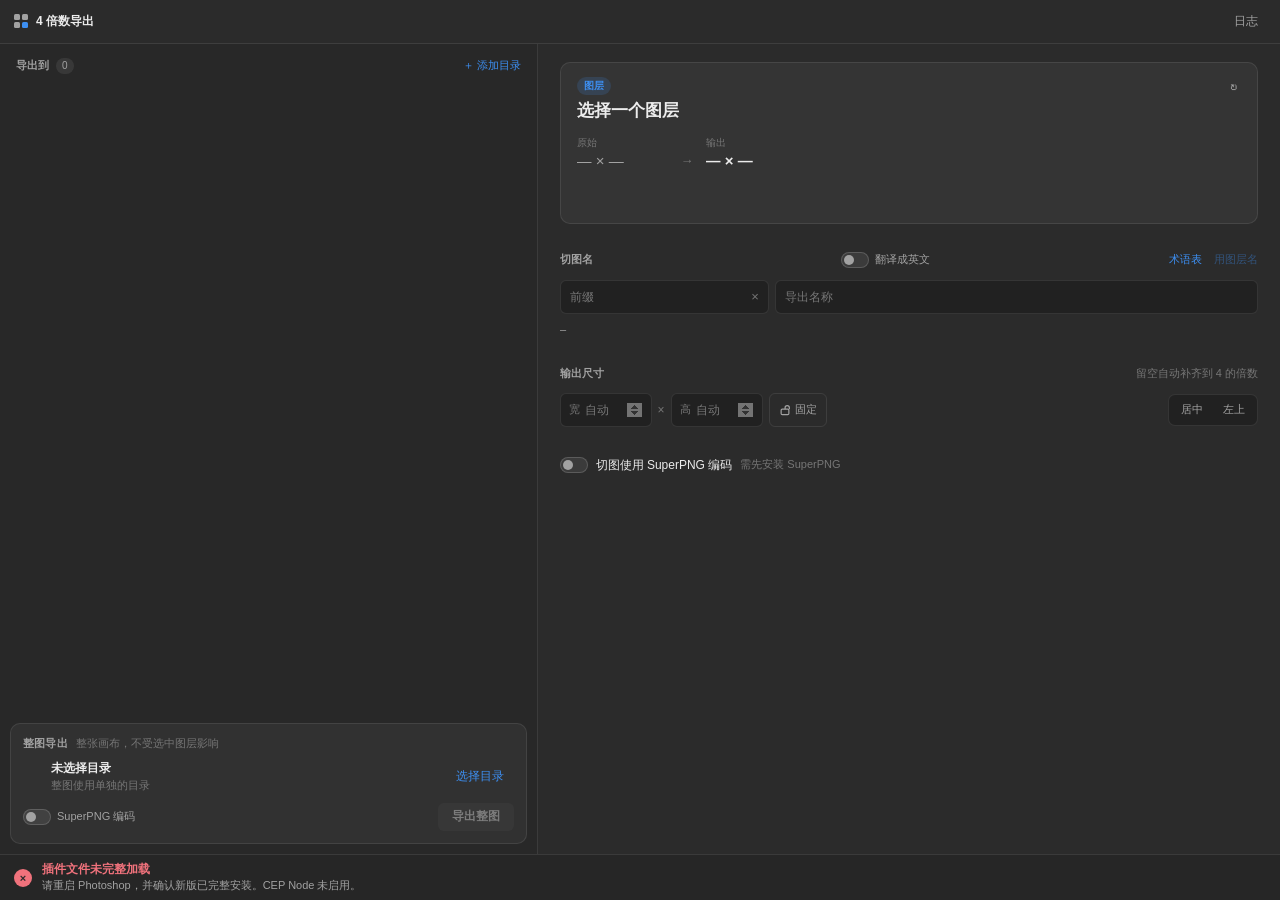
==== commit 13b51541: "feat: offline translation of slice names to English - "翻译成英文" toggle: layer names become lower_snake" ====
--- a/com.align4.export/index.html
+++ b/com.align4.export/index.html
@@ -26,12 +26,16 @@
   </div>
   <main class="settings">
    <section class="group">
-    <div class="group-head"><h2>切图名</h2><button id="resetName" class="link-button" disabled>用图层名</button></div>
+    <div class="group-head"><h2>切图名</h2>
+     <label class="toggle-row small translate-toggle" title="把中文图层名离线翻译成英文：我的术语表 → 内置术语表 → 离线词典；查不到的保留中文"><input id="translate" type="checkbox"><span class="toggle" aria-hidden="true"></span><span>翻译成英文</span></label>
+     <button id="openGlossary" class="link-button" title="打开“我的术语表”，可以自己添加或修改译法">术语表</button>
+     <button id="resetName" class="link-button" disabled>用图层名</button></div>
     <div class="name-row">
      <div class="field prefix-field"><input id="prefix" type="text" maxlength="32" placeholder="前缀" autocomplete="off" spellcheck="false" aria-label="文件名前缀"><button id="clearPrefix" class="field-clear" title="清空前缀" aria-label="清空前缀">×</button></div>
      <div class="field name-field"><input id="exportName" type="text" maxlength="120" placeholder="导出名称" autocomplete="off" spellcheck="false" aria-label="导出名称" title="按 Enter 导出到最近使用的目录"></div>
     </div>
     <p class="file-preview"><span id="fileName">—</span></p>
+    <p id="translateNote" class="translate-note" hidden></p>
    </section>
 
    <section class="group" id="sizeGroup">
--- a/com.align4.export/css/panel.css
+++ b/com.align4.export/css/panel.css
@@ -110,7 +110,7 @@
 .hint.warn { color: var(--warn); }
 
 /* Groups and fields */
-.group-head { display: flex; align-items: baseline; justify-content: space-between; margin-bottom: 10px; }
+.group-head { display: flex; align-items: center; justify-content: space-between; min-height: 22px; margin-bottom: 8px; }
 .group-head h2 { margin-right: 8px; }
 .field { position: relative; display: block; }
 .field input { width: 100%; height: 34px; padding: 0 9px; border-radius: 6px; border: 1px solid var(--border); background: var(--field); }
@@ -128,6 +128,15 @@
 .name-field.custom input { border-color: var(--accent-soft); }
 .file-preview { margin-top: 8px; font: 11px/1.4 var(--mono); color: var(--muted); white-space: nowrap; overflow: hidden; text-overflow: ellipsis; }
 .file-preview .warn { color: var(--warn); font-family: inherit; }
+.group-head .translate-toggle { margin: 0 12px 0 auto; }
+.group-head #openGlossary { margin-right: 12px; }
+/* Translation preview: dictionary guesses and untranslated words are marked */
+.file-preview .part-dict { color: var(--warn); opacity: .85; border-bottom: 1px dotted currentColor; }
+.file-preview .part-none { color: var(--err); border-bottom: 1px dotted currentColor; }
+.translate-note { height: 16px; line-height: 16px; margin-top: 4px; font-size: 10.5px; color: var(--faint); white-space: nowrap; overflow: hidden; text-overflow: ellipsis; }
+.translate-note i { font-style: normal; }
+.translate-note .k-dict { color: var(--warn); }
+.translate-note .k-none { color: var(--err); }
 
 .size-row { display: flex; align-items: center; }
 .size-field { width: 92px; flex: 0 1 92px; min-width: 64px; }
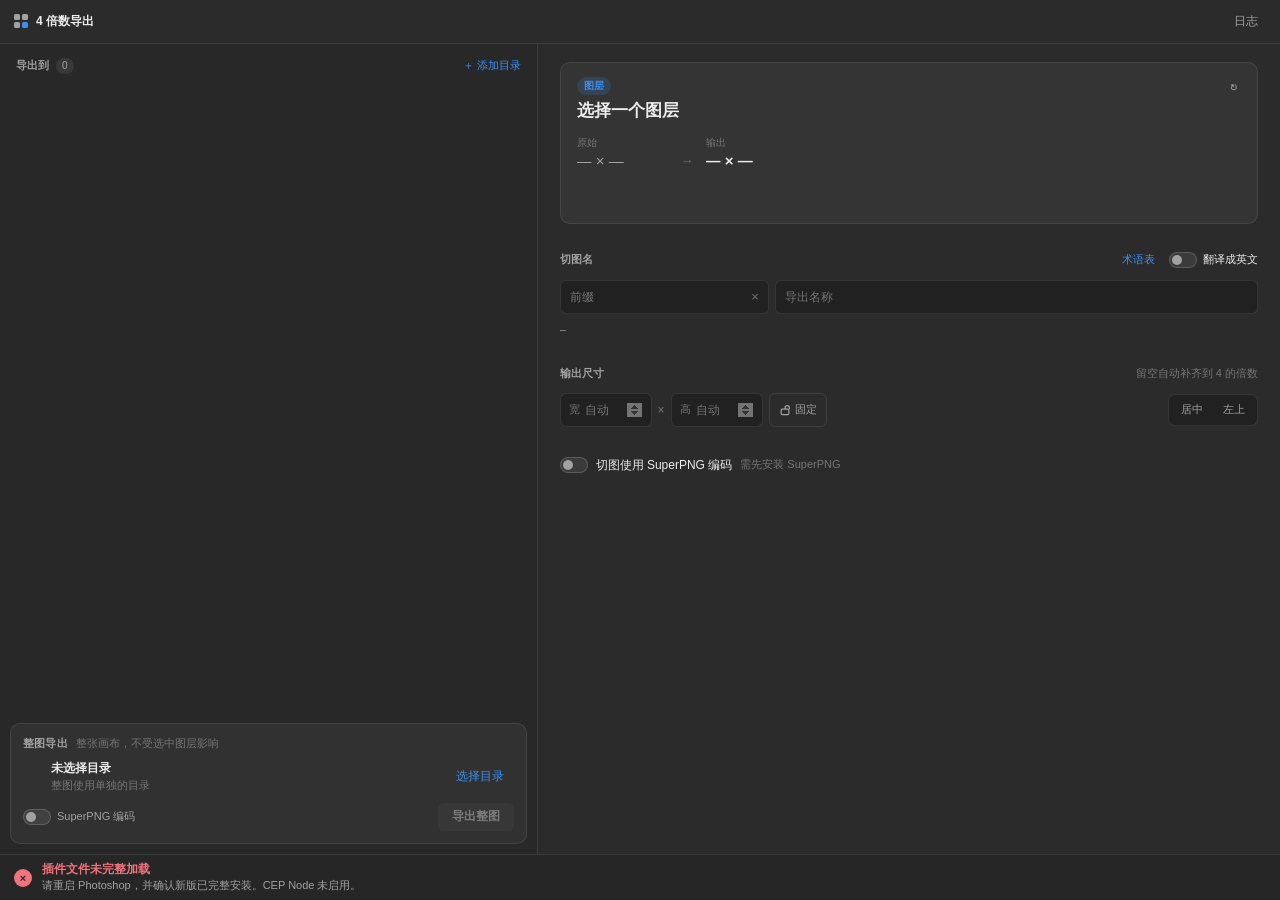
==== commit d2319790: "style: tidy the name section; show the full English file name - Header holds only 术语表 and the transl" ====
--- a/com.align4.export/index.html
+++ b/com.align4.export/index.html
@@ -27,12 +27,19 @@
   <main class="settings">
    <section class="group">
     <div class="group-head"><h2>切图名</h2>
-     <label class="toggle-row small translate-toggle" title="把中文图层名离线翻译成英文：我的术语表 → 内置术语表 → 离线词典；查不到的保留中文"><input id="translate" type="checkbox"><span class="toggle" aria-hidden="true"></span><span>翻译成英文</span></label>
      <button id="openGlossary" class="link-button" title="打开“我的术语表”，可以自己添加或修改译法">术语表</button>
-     <button id="resetName" class="link-button" disabled>用图层名</button></div>
+     <label class="toggle-row small translate-toggle" title="把名称框里的中文离线翻译成英文：我的术语表 → 内置术语表 → 离线词典；查不到的保留中文"><input id="translate" type="checkbox"><span class="toggle" aria-hidden="true"></span><span>翻译成英文</span></label></div>
     <div class="name-row">
      <div class="field prefix-field"><input id="prefix" type="text" maxlength="32" placeholder="前缀" autocomplete="off" spellcheck="false" aria-label="文件名前缀"><button id="clearPrefix" class="field-clear" title="清空前缀" aria-label="清空前缀">×</button></div>
-     <div class="field name-field"><input id="exportName" type="text" maxlength="120" placeholder="导出名称" autocomplete="off" spellcheck="false" aria-label="导出名称" title="按 Enter 导出到最近使用的目录"></div>
+     <div class="field name-field"><input id="exportName" type="text" maxlength="120" placeholder="导出名称" autocomplete="off" spellcheck="false" aria-label="导出名称" title="按 Enter 导出到最近使用的目录"><button id="resetName" class="field-action" title="恢复为当前图层名" hidden>用图层名</button></div>
+    </div>
+    <div id="englishRow" class="english-row" hidden>
+     <div class="english-box">
+      <div id="englishAuto" class="english-auto" tabindex="0" title="导出的文件名。点击修改英文"></div>
+      <textarea id="englishName" class="english-input" rows="2" maxlength="120" autocomplete="off" spellcheck="false" hidden aria-label="英文切图名" title="按 Enter 导出到最近使用的目录；Esc 恢复自动翻译"></textarea>
+     </div>
+     <button id="englishEdit" class="ghost-button english-button" title="直接修改英文，中文不变；导出后会记到我的术语表">修改</button>
+     <button id="englishReset" class="ghost-button english-button" hidden title="放弃修改，恢复自动翻译">恢复</button>
     </div>
     <p class="file-preview"><span id="fileName">—</span></p>
     <p id="translateNote" class="translate-note" hidden></p>
--- a/com.align4.export/css/panel.css
+++ b/com.align4.export/css/panel.css
@@ -126,14 +126,31 @@
 .field-clear:hover { color: var(--text); background: var(--surface-strong); }
 .name-field { flex: 1; min-width: 0; }
 .name-field.custom input { border-color: var(--accent-soft); }
+/* English (translation on): the whole file name, wrapping to a fixed two lines — never cut off, never resizing. */
+.english-row { display: flex; align-items: flex-start; margin-top: 8px; }
+.english-box { flex: 1; min-width: 0; }
+.english-auto, .english-input { display: block; width: 100%; height: 52px; margin: 0; padding: 6px 10px; border-radius: 6px; font: 12px/19px var(--mono); word-break: normal; word-wrap: break-word; overflow: hidden; resize: none; } /* wraps at the <wbr> after each _ */
+.english-auto { border: 1px dashed var(--border-strong); color: var(--text); cursor: text; }
+.english-auto:hover, .english-auto:focus { border-color: var(--accent); outline: none; }
+.english-auto .fixed { color: var(--faint); }
+.english-auto .empty { color: var(--faint); font-family: inherit; }
+.english-auto .part-dict { color: var(--warn); border-bottom: 1px dotted currentColor; }
+.english-auto .part-none { color: var(--err); border-bottom: 1px dotted currentColor; }
+.english-input { border: 1px solid var(--accent); background: var(--field); box-shadow: 0 0 0 2px var(--accent-soft); color: var(--text); }
+.english-input:disabled { opacity: .5; }
+.english-button { flex: 0 0 auto; height: 30px; margin-left: 6px; border: 1px solid var(--border); color: var(--text); }
 .file-preview { margin-top: 8px; font: 11px/1.4 var(--mono); color: var(--muted); white-space: nowrap; overflow: hidden; text-overflow: ellipsis; }
 .file-preview .warn { color: var(--warn); font-family: inherit; }
-.group-head .translate-toggle { margin: 0 12px 0 auto; }
-.group-head #openGlossary { margin-right: 12px; }
+.group-head #openGlossary { margin-left: auto; margin-right: 14px; }
+.group-head .toggle-row.translate-toggle { margin: 0; color: var(--text); }
+/* "用图层名" sits inside the name box, shown only after the name was changed */
+.name-field.custom input { padding-right: 70px; }
+.field-action { position: absolute; right: 5px; top: 6px; height: 22px; padding: 0 7px; border-radius: 4px; font-size: 10.5px; color: var(--accent); background: var(--accent-soft); white-space: nowrap; }
+.field-action:hover:not(:disabled) { background: var(--accent); color: var(--accent-ink); }
 /* Translation preview: dictionary guesses and untranslated words are marked */
 .file-preview .part-dict { color: var(--warn); opacity: .85; border-bottom: 1px dotted currentColor; }
 .file-preview .part-none { color: var(--err); border-bottom: 1px dotted currentColor; }
-.translate-note { height: 16px; line-height: 16px; margin-top: 4px; font-size: 10.5px; color: var(--faint); white-space: nowrap; overflow: hidden; text-overflow: ellipsis; }
+.translate-note { height: 16px; line-height: 16px; margin-top: 6px; font-size: 10.5px; color: var(--faint); white-space: nowrap; overflow: hidden; text-overflow: ellipsis; }
 .translate-note i { font-style: normal; }
 .translate-note .k-dict { color: var(--warn); }
 .translate-note .k-none { color: var(--err); }
@@ -150,6 +167,7 @@
 .lock-button[aria-pressed="false"] .shackle { -webkit-transform: translateX(2.6px); transform: translateX(2.6px); }
 .lock-button[aria-pressed="true"] { background: var(--accent-soft); border-color: var(--accent); color: var(--accent); font-weight: 600; }
 .size-locked .size-field input:disabled { opacity: 1; color: var(--accent); border-color: var(--accent-soft); }
+#sizeHint { min-width: 0; margin-left: 12px; white-space: nowrap; overflow: hidden; text-overflow: ellipsis; }
 #sizeHint.locked { color: var(--accent); }
 .anchor-switch { margin-left: auto; padding-left: 2px; }
 
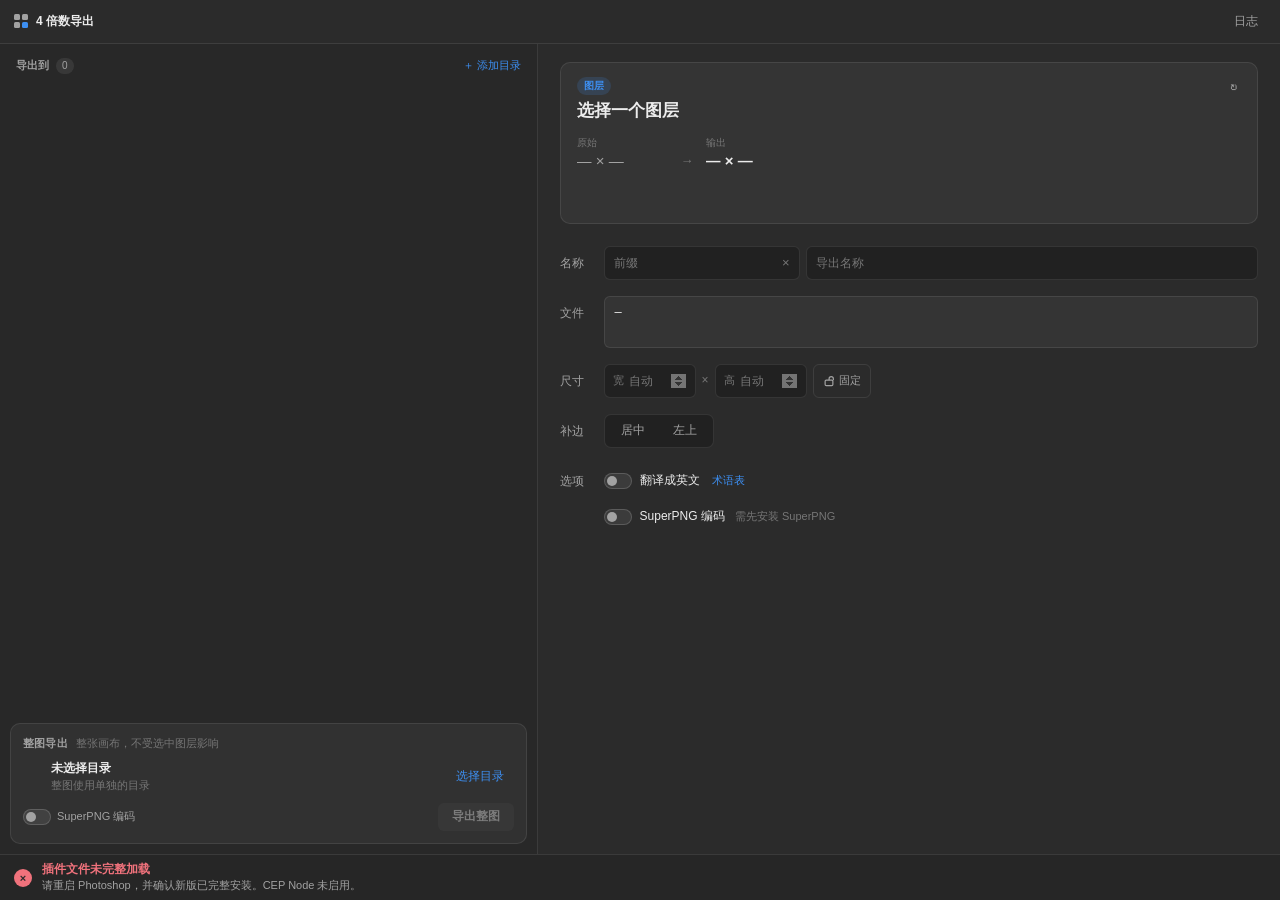
==== commit 26678f50: "style: settings column as one aligned form Short labels on the left of every row (名称 / 文件 / 尺寸 / 补边 " ====
--- a/com.align4.export/index.html
+++ b/com.align4.export/index.html
@@ -25,42 +25,66 @@
 
   </div>
   <main class="settings">
-   <section class="group">
-    <div class="group-head"><h2>切图名</h2>
-     <button id="openGlossary" class="link-button" title="打开“我的术语表”，可以自己添加或修改译法">术语表</button>
-     <label class="toggle-row small translate-toggle" title="把名称框里的中文离线翻译成英文：我的术语表 → 内置术语表 → 离线词典；查不到的保留中文"><input id="translate" type="checkbox"><span class="toggle" aria-hidden="true"></span><span>翻译成英文</span></label></div>
-    <div class="name-row">
-     <div class="field prefix-field"><input id="prefix" type="text" maxlength="32" placeholder="前缀" autocomplete="off" spellcheck="false" aria-label="文件名前缀"><button id="clearPrefix" class="field-clear" title="清空前缀" aria-label="清空前缀">×</button></div>
-     <div class="field name-field"><input id="exportName" type="text" maxlength="120" placeholder="导出名称" autocomplete="off" spellcheck="false" aria-label="导出名称" title="按 Enter 导出到最近使用的目录"><button id="resetName" class="field-action" title="恢复为当前图层名" hidden>用图层名</button></div>
-    </div>
-    <div id="englishRow" class="english-row" hidden>
-     <div class="english-box">
-      <div id="englishAuto" class="english-auto" tabindex="0" title="导出的文件名。点击修改英文"></div>
-      <textarea id="englishName" class="english-input" rows="2" maxlength="120" autocomplete="off" spellcheck="false" hidden aria-label="英文切图名" title="按 Enter 导出到最近使用的目录；Esc 恢复自动翻译"></textarea>
-     </div>
-     <button id="englishEdit" class="ghost-button english-button" title="直接修改英文，中文不变；导出后会记到我的术语表">修改</button>
-     <button id="englishReset" class="ghost-button english-button" hidden title="放弃修改，恢复自动翻译">恢复</button>
-    </div>
-    <p class="file-preview"><span id="fileName">—</span></p>
-    <p id="translateNote" class="translate-note" hidden></p>
-   </section>
-
-   <section class="group" id="sizeGroup">
-    <div class="group-head"><h2>输出尺寸</h2><span id="sizeHint" class="muted">留空自动补齐到 4 的倍数</span></div>
-    <div class="size-row">
-     <label class="field size-field"><span>宽</span><input id="minWidth" type="number" min="1" max="30000" step="1" placeholder="自动" aria-label="最小输出宽度"></label>
-     <span class="times">×</span>
-     <label class="field size-field"><span>高</span><input id="minHeight" type="number" min="1" max="30000" step="1" placeholder="自动" aria-label="最小输出高度"></label>
-     <button id="lockSize" class="lock-button" aria-pressed="false" title="固定后，之后的每张切图都按这个尺寸输出"><svg viewBox="0 0 14 14" width="12" height="12" fill="none" stroke="currentColor" stroke-width="1.4" aria-hidden="true"><rect x="2.5" y="6" width="9" height="6.5" rx="1.3"/><path class="shackle" d="M4.5 6V4.3a2.5 2.5 0 0 1 5 0V6"/></svg><span>固定</span></button>
-     <div class="segmented small anchor-switch" role="radiogroup" aria-label="补边位置">
-      <button id="anchorCenter" role="radio" title="透明边均匀分布在四周">居中</button><button id="anchorTopLeft" role="radio" title="透明边只加在右侧和下方">左上</button>
+   <!-- One form: a short label on the left of every row, controls on the right. -->
+   <div class="form">
+    <div class="form-row">
+     <label class="form-label" for="exportName">名称</label>
+     <div class="form-control name-row">
+      <div class="field prefix-field"><input id="prefix" type="text" maxlength="32" placeholder="前缀" autocomplete="off" spellcheck="false" aria-label="文件名前缀"><button id="clearPrefix" class="field-clear" title="清空前缀" aria-label="清空前缀">×</button></div>
+      <div class="field name-field"><input id="exportName" type="text" maxlength="120" placeholder="导出名称" autocomplete="off" spellcheck="false" aria-label="导出名称" title="按 Enter 导出到最近使用的目录"><button id="resetName" class="field-action" title="恢复为当前图层名" hidden>用图层名</button></div>
      </div>
     </div>
-   </section>
 
-   <label class="toggle-row" title="补边后调用已安装的 SuperPNG 重新编码；失败时不会改存普通 PNG">
-    <input id="superPNG" type="checkbox"><span class="toggle" aria-hidden="true"></span><span>切图使用 SuperPNG 编码</span><span class="muted">需先安装 SuperPNG</span>
-   </label>
+    <div class="form-row">
+     <span class="form-label">文件</span>
+     <div class="form-control">
+      <div id="englishRow" class="file-row">
+       <div class="english-box">
+        <div id="fileName" class="file-box" title="导出的文件名">—</div>
+        <div id="englishAuto" class="english-auto" tabindex="0" hidden title="导出的文件名。点击修改英文"></div>
+        <textarea id="englishName" class="english-input" rows="2" maxlength="120" autocomplete="off" spellcheck="false" hidden aria-label="英文切图名" title="按 Enter 导出到最近使用的目录；Esc 恢复自动翻译"></textarea>
+       </div>
+       <button id="englishEdit" class="ghost-button english-button" hidden title="直接修改英文，中文不变；导出后会记到我的术语表">修改</button>
+       <button id="englishReset" class="ghost-button english-button" hidden title="放弃修改，恢复自动翻译">恢复</button>
+      </div>
+      <p id="translateNote" class="translate-note" hidden></p>
+     </div>
+    </div>
+
+    <div class="form-row" id="sizeGroup">
+     <span class="form-label">尺寸</span>
+     <div class="form-control size-row">
+      <label class="field size-field"><span>宽</span><input id="minWidth" type="number" min="1" max="30000" step="1" placeholder="自动" aria-label="最小输出宽度" title="留空：按实际尺寸自动补齐到 4 的倍数"></label>
+      <span class="times">×</span>
+      <label class="field size-field"><span>高</span><input id="minHeight" type="number" min="1" max="30000" step="1" placeholder="自动" aria-label="最小输出高度" title="留空：按实际尺寸自动补齐到 4 的倍数"></label>
+      <button id="lockSize" class="lock-button" aria-pressed="false" title="固定后，之后的每张切图都按这个尺寸输出"><svg viewBox="0 0 14 14" width="12" height="12" fill="none" stroke="currentColor" stroke-width="1.4" aria-hidden="true"><rect x="2.5" y="6" width="9" height="6.5" rx="1.3"/><path class="shackle" d="M4.5 6V4.3a2.5 2.5 0 0 1 5 0V6"/></svg><span>固定</span></button>
+     </div>
+    </div>
+
+    <div class="form-row">
+     <span class="form-label">补边</span>
+     <div class="form-control inline">
+      <div class="segmented anchor-switch" role="radiogroup" aria-label="补边位置">
+       <button id="anchorCenter" role="radio">居中</button><button id="anchorTopLeft" role="radio">左上</button>
+      </div>
+      <span id="anchorHint" class="inline-hint"></span>
+     </div>
+    </div>
+
+    <div class="form-row">
+     <span class="form-label">选项</span>
+     <div class="form-control options">
+      <div class="option-line">
+       <label class="toggle-row" title="把名称里的中文离线翻译成英文：我的术语表 → 内置术语表 → 离线词典；查不到的保留中文"><input id="translate" type="checkbox"><span class="toggle" aria-hidden="true"></span><span>翻译成英文</span></label>
+       <button id="openGlossary" class="link-button" title="打开“我的术语表”，可以自己添加或修改译法">术语表</button>
+      </div>
+      <div class="option-line">
+       <label class="toggle-row" title="补边后调用已安装的 SuperPNG 重新编码；失败时不会改存普通 PNG"><input id="superPNG" type="checkbox"><span class="toggle" aria-hidden="true"></span><span>SuperPNG 编码</span></label>
+       <span class="inline-hint">需先安装 SuperPNG</span>
+      </div>
+     </div>
+    </div>
+   </div>
   </main>
 
   <aside class="destinations" aria-label="导出目录">
--- a/com.align4.export/css/panel.css
+++ b/com.align4.export/css/panel.css
@@ -71,6 +71,7 @@
 .segmented button:hover:not(:disabled) { color: var(--text); }
 .segmented button[aria-selected="true"], .segmented button[aria-checked="true"] { background: var(--surface-strong); color: var(--text); box-shadow: 0 1px 2px rgba(0, 0, 0, .25); }
 .segmented.small button { height: 26px; padding: 0 10px; font-size: 11px; }
+.anchor-switch button { height: 28px; padding: 0 14px; }
 
 .ghost-button { height: 26px; padding: 0 10px; border-radius: 6px; color: var(--muted); white-space: nowrap; }
 .ghost-button:hover:not(:disabled) { background: var(--surface-strong); color: var(--text); }
@@ -86,8 +87,17 @@
 .body { flex: 1; min-height: 0; display: grid; grid-template-columns: minmax(250px, 42%) minmax(0, 1fr); grid-template-rows: auto minmax(0, 1fr);
   grid-template-areas: "dest object" "dest settings"; }
 .object-area { grid-area: object; min-width: 0; padding: 18px 22px 0; }
-.settings { grid-area: settings; min-width: 0; overflow-y: auto; padding: 24px 22px 20px; }
-.settings > * + * { margin-top: 26px; }
+.settings { grid-area: settings; min-width: 0; overflow-y: auto; padding: 22px 22px 20px; }
+/* Form: fixed label column, controls aligned on one edge */
+.form-row { display: flex; align-items: flex-start; }
+.form-row + .form-row { margin-top: 16px; }
+.form-label { flex: 0 0 44px; line-height: 34px; font-size: 12px; color: var(--muted); }
+.form-control { flex: 1; min-width: 0; }
+.form-control.inline, .option-line { display: flex; align-items: center; min-height: 34px; }
+.inline-hint { margin-left: 10px; font-size: 11px; color: var(--faint); white-space: nowrap; overflow: hidden; text-overflow: ellipsis; min-width: 0; }
+.option-line + .option-line { margin-top: 2px; }
+.option-line .link-button { margin-left: 12px; }
+.file-row { display: flex; align-items: flex-start; }
 .destinations { grid-area: dest; min-width: 0; min-height: 0; display: flex; flex-direction: column; border-right: 1px solid var(--border); background: rgba(0, 0, 0, .08); }
 :root[data-theme="light"] .destinations { background: rgba(0, 0, 0, .025); }
 
@@ -110,8 +120,6 @@
 .hint.warn { color: var(--warn); }
 
 /* Groups and fields */
-.group-head { display: flex; align-items: center; justify-content: space-between; min-height: 22px; margin-bottom: 8px; }
-.group-head h2 { margin-right: 8px; }
 .field { position: relative; display: block; }
 .field input { width: 100%; height: 34px; padding: 0 9px; border-radius: 6px; border: 1px solid var(--border); background: var(--field); }
 .field input::-webkit-input-placeholder { color: var(--faint); }
@@ -127,9 +135,10 @@
 .name-field { flex: 1; min-width: 0; }
 .name-field.custom input { border-color: var(--accent-soft); }
 /* English (translation on): the whole file name, wrapping to a fixed two lines — never cut off, never resizing. */
-.english-row { display: flex; align-items: flex-start; margin-top: 8px; }
 .english-box { flex: 1; min-width: 0; }
-.english-auto, .english-input { display: block; width: 100%; height: 52px; margin: 0; padding: 6px 10px; border-radius: 6px; font: 12px/19px var(--mono); word-break: normal; word-wrap: break-word; overflow: hidden; resize: none; } /* wraps at the <wbr> after each _ */
+.file-box, .english-auto, .english-input { display: block; width: 100%; height: 52px; margin: 0; padding: 6px 10px; border-radius: 6px; font: 12px/19px var(--mono); word-break: normal; word-wrap: break-word; overflow: hidden; resize: none; } /* wraps at the <wbr> after each _ */
+.file-box { border: 1px solid var(--border); background: var(--surface); color: var(--text); }
+.file-box .warn { color: var(--warn); font-family: inherit; }
 .english-auto { border: 1px dashed var(--border-strong); color: var(--text); cursor: text; }
 .english-auto:hover, .english-auto:focus { border-color: var(--accent); outline: none; }
 .english-auto .fixed { color: var(--faint); }
@@ -138,19 +147,12 @@
 .english-auto .part-none { color: var(--err); border-bottom: 1px dotted currentColor; }
 .english-input { border: 1px solid var(--accent); background: var(--field); box-shadow: 0 0 0 2px var(--accent-soft); color: var(--text); }
 .english-input:disabled { opacity: .5; }
-.english-button { flex: 0 0 auto; height: 30px; margin-left: 6px; border: 1px solid var(--border); color: var(--text); }
-.file-preview { margin-top: 8px; font: 11px/1.4 var(--mono); color: var(--muted); white-space: nowrap; overflow: hidden; text-overflow: ellipsis; }
-.file-preview .warn { color: var(--warn); font-family: inherit; }
-.group-head #openGlossary { margin-left: auto; margin-right: 14px; }
-.group-head .toggle-row.translate-toggle { margin: 0; color: var(--text); }
+.english-button { flex: 0 0 auto; height: 34px; margin-left: 6px; border: 1px solid var(--border); color: var(--text); }
 /* "用图层名" sits inside the name box, shown only after the name was changed */
 .name-field.custom input { padding-right: 70px; }
 .field-action { position: absolute; right: 5px; top: 6px; height: 22px; padding: 0 7px; border-radius: 4px; font-size: 10.5px; color: var(--accent); background: var(--accent-soft); white-space: nowrap; }
 .field-action:hover:not(:disabled) { background: var(--accent); color: var(--accent-ink); }
-/* Translation preview: dictionary guesses and untranslated words are marked */
-.file-preview .part-dict { color: var(--warn); opacity: .85; border-bottom: 1px dotted currentColor; }
-.file-preview .part-none { color: var(--err); border-bottom: 1px dotted currentColor; }
-.translate-note { height: 16px; line-height: 16px; margin-top: 6px; font-size: 10.5px; color: var(--faint); white-space: nowrap; overflow: hidden; text-overflow: ellipsis; }
+.translate-note { height: 16px; line-height: 16px; margin-top: 5px; font-size: 10.5px; color: var(--faint); white-space: nowrap; overflow: hidden; text-overflow: ellipsis; }
 .translate-note i { font-style: normal; }
 .translate-note .k-dict { color: var(--warn); }
 .translate-note .k-none { color: var(--err); }
@@ -167,9 +169,7 @@
 .lock-button[aria-pressed="false"] .shackle { -webkit-transform: translateX(2.6px); transform: translateX(2.6px); }
 .lock-button[aria-pressed="true"] { background: var(--accent-soft); border-color: var(--accent); color: var(--accent); font-weight: 600; }
 .size-locked .size-field input:disabled { opacity: 1; color: var(--accent); border-color: var(--accent-soft); }
-#sizeHint { min-width: 0; margin-left: 12px; white-space: nowrap; overflow: hidden; text-overflow: ellipsis; }
-#sizeHint.locked { color: var(--accent); }
-.anchor-switch { margin-left: auto; padding-left: 2px; }
+.anchor-switch { flex: 0 0 auto; }
 
 .toggle-row { display: flex; align-items: center; cursor: pointer; min-height: 24px; }
 .toggle-row input { position: absolute; opacity: 0; width: 1px; height: 1px; }
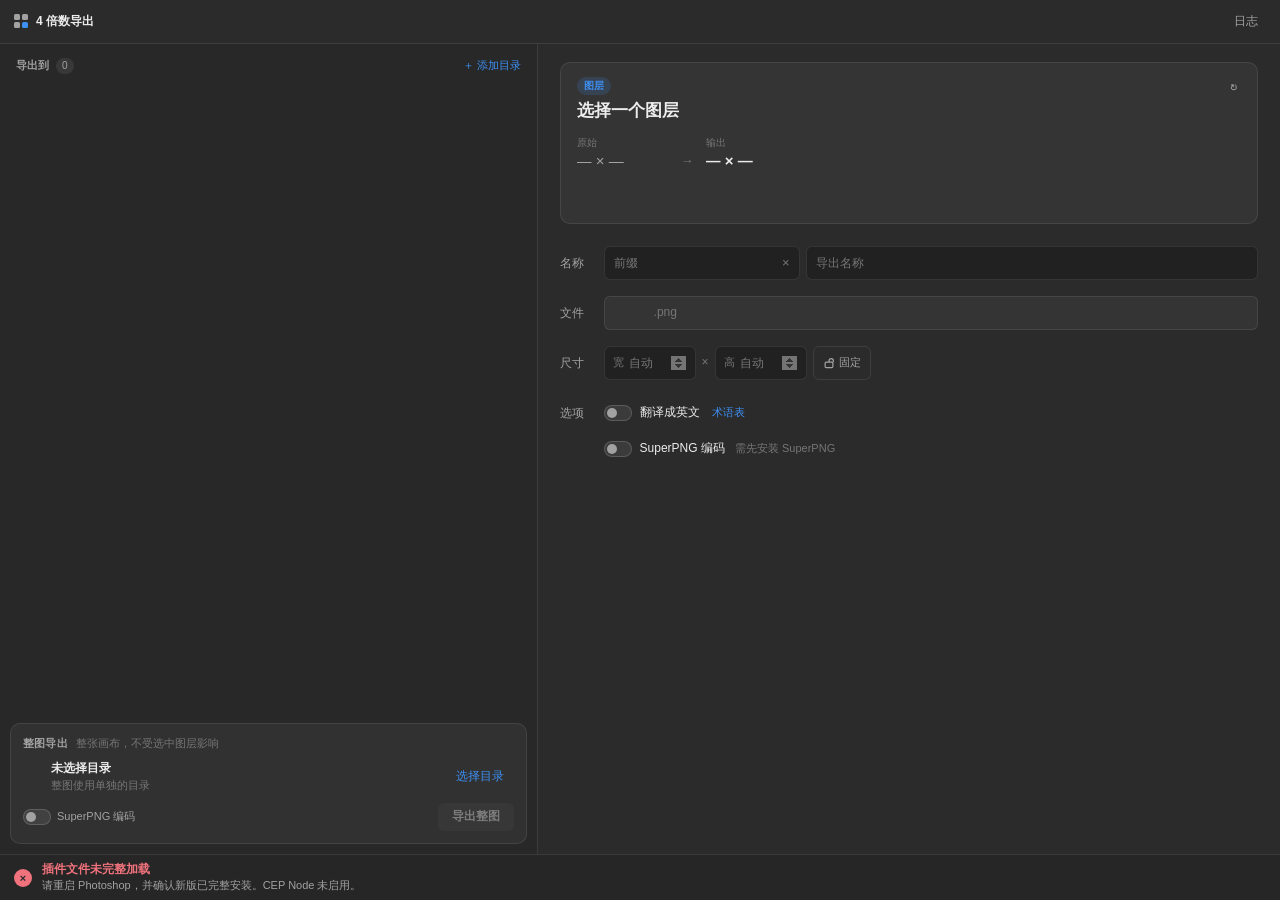
==== commit f840aee4: "style: file name as one editable field; drop the anchor option - 文件 is a single field: grey prefix +" ====
--- a/com.align4.export/index.html
+++ b/com.align4.export/index.html
@@ -38,14 +38,13 @@
     <div class="form-row">
      <span class="form-label">文件</span>
      <div class="form-control">
-      <div id="englishRow" class="file-row">
-       <div class="english-box">
-        <div id="fileName" class="file-box" title="导出的文件名">—</div>
-        <div id="englishAuto" class="english-auto" tabindex="0" hidden title="导出的文件名。点击修改英文"></div>
-        <textarea id="englishName" class="english-input" rows="2" maxlength="120" autocomplete="off" spellcheck="false" hidden aria-label="英文切图名" title="按 Enter 导出到最近使用的目录；Esc 恢复自动翻译"></textarea>
-       </div>
-       <button id="englishEdit" class="ghost-button english-button" hidden title="直接修改英文，中文不变；导出后会记到我的术语表">修改</button>
-       <button id="englishReset" class="ghost-button english-button" hidden title="放弃修改，恢复自动翻译">恢复</button>
+      <div id="englishRow" class="file-field readonly">
+       <span id="filePrefix" class="file-fix" hidden></span>
+       <input id="englishName" class="file-input" type="text" maxlength="120" autocomplete="off" spellcheck="false" readonly aria-label="导出文件名" title="按 Enter 导出到最近使用的目录；Esc 恢复自动翻译">
+       <span class="file-fix">.png</span>
+       <button id="englishReset" class="field-action" hidden title="放弃修改，恢复自动翻译">恢复</button>
+       <span id="fileName" class="sr-only"></span>
+       <span id="fileMeasure" class="file-measure" aria-hidden="true"></span>
       </div>
       <p id="translateNote" class="translate-note" hidden></p>
      </div>
@@ -58,16 +57,6 @@
       <span class="times">×</span>
       <label class="field size-field"><span>高</span><input id="minHeight" type="number" min="1" max="30000" step="1" placeholder="自动" aria-label="最小输出高度" title="留空：按实际尺寸自动补齐到 4 的倍数"></label>
       <button id="lockSize" class="lock-button" aria-pressed="false" title="固定后，之后的每张切图都按这个尺寸输出"><svg viewBox="0 0 14 14" width="12" height="12" fill="none" stroke="currentColor" stroke-width="1.4" aria-hidden="true"><rect x="2.5" y="6" width="9" height="6.5" rx="1.3"/><path class="shackle" d="M4.5 6V4.3a2.5 2.5 0 0 1 5 0V6"/></svg><span>固定</span></button>
-     </div>
-    </div>
-
-    <div class="form-row">
-     <span class="form-label">补边</span>
-     <div class="form-control inline">
-      <div class="segmented anchor-switch" role="radiogroup" aria-label="补边位置">
-       <button id="anchorCenter" role="radio">居中</button><button id="anchorTopLeft" role="radio">左上</button>
-      </div>
-      <span id="anchorHint" class="inline-hint"></span>
      </div>
     </div>
 
--- a/com.align4.export/css/panel.css
+++ b/com.align4.export/css/panel.css
@@ -134,28 +134,31 @@
 .field-clear:hover { color: var(--text); background: var(--surface-strong); }
 .name-field { flex: 1; min-width: 0; }
 .name-field.custom input { border-color: var(--accent-soft); }
-/* English (translation on): the whole file name, wrapping to a fixed two lines — never cut off, never resizing. */
-.english-box { flex: 1; min-width: 0; }
-.file-box, .english-auto, .english-input { display: block; width: 100%; height: 52px; margin: 0; padding: 6px 10px; border-radius: 6px; font: 12px/19px var(--mono); word-break: normal; word-wrap: break-word; overflow: hidden; resize: none; } /* wraps at the <wbr> after each _ */
-.file-box { border: 1px solid var(--border); background: var(--surface); color: var(--text); }
-.file-box .warn { color: var(--warn); font-family: inherit; }
-.english-auto { border: 1px dashed var(--border-strong); color: var(--text); cursor: text; }
-.english-auto:hover, .english-auto:focus { border-color: var(--accent); outline: none; }
-.english-auto .fixed { color: var(--faint); }
-.english-auto .empty { color: var(--faint); font-family: inherit; }
-.english-auto .part-dict { color: var(--warn); border-bottom: 1px dotted currentColor; }
-.english-auto .part-none { color: var(--err); border-bottom: 1px dotted currentColor; }
-.english-input { border: 1px solid var(--accent); background: var(--field); box-shadow: 0 0 0 2px var(--accent-soft); color: var(--text); }
-.english-input:disabled { opacity: .5; }
-.english-button { flex: 0 0 auto; height: 34px; margin-left: 6px; border: 1px solid var(--border); color: var(--text); }
+/* 文件: one field that is the file name — fixed prefix and .png in grey, the name in between.
+   With translation on, the middle is the English and can be typed into directly. */
+.file-field { position: relative; display: flex; align-items: center; height: 34px; padding: 0 9px; border-radius: 6px; border: 1px solid var(--border); background: var(--field); }
+.file-field.readonly { background: var(--surface); }
+.file-field.editable:hover { border-color: var(--border-strong); }
+.file-field.focused { border-color: var(--accent); box-shadow: 0 0 0 2px var(--accent-soft); }
+.file-field.overridden { padding-right: 52px; }
+.file-fix { flex: 0 0 auto; color: var(--faint); white-space: pre; }
+.file-input { flex: 0 1 auto; width: 40px; min-width: 24px; max-width: 100%; height: 32px; padding: 0 1px; border: 0; background: transparent; color: var(--text); font: inherit; }
+.file-input[readonly] { cursor: default; }
+.file-input::-webkit-input-placeholder { color: var(--faint); }
+.file-field .field-action { top: 5px; }
+.file-measure { position: absolute; left: -9999px; top: 0; visibility: hidden; white-space: pre; font: inherit; }
+.sr-only { position: absolute; width: 1px; height: 1px; overflow: hidden; clip: rect(0 0 0 0); white-space: nowrap; }
+/* Words worth a second look, named individually; click one to select it in the field */
+.check-chip { display: inline-block; margin-right: 6px; padding: 0 6px; border-radius: 4px; line-height: 16px; cursor: pointer; }
+.check-chip.dict { color: var(--warn); background: rgba(231, 180, 79, .12); }
+.check-chip.none { color: var(--err); background: rgba(240, 114, 124, .12); }
+.check-chip:hover { text-decoration: underline; }
 /* "用图层名" sits inside the name box, shown only after the name was changed */
 .name-field.custom input { padding-right: 70px; }
 .field-action { position: absolute; right: 5px; top: 6px; height: 22px; padding: 0 7px; border-radius: 4px; font-size: 10.5px; color: var(--accent); background: var(--accent-soft); white-space: nowrap; }
 .field-action:hover:not(:disabled) { background: var(--accent); color: var(--accent-ink); }
 .translate-note { height: 16px; line-height: 16px; margin-top: 5px; font-size: 10.5px; color: var(--faint); white-space: nowrap; overflow: hidden; text-overflow: ellipsis; }
 .translate-note i { font-style: normal; }
-.translate-note .k-dict { color: var(--warn); }
-.translate-note .k-none { color: var(--err); }
 
 .size-row { display: flex; align-items: center; }
 .size-field { width: 92px; flex: 0 1 92px; min-width: 64px; }
